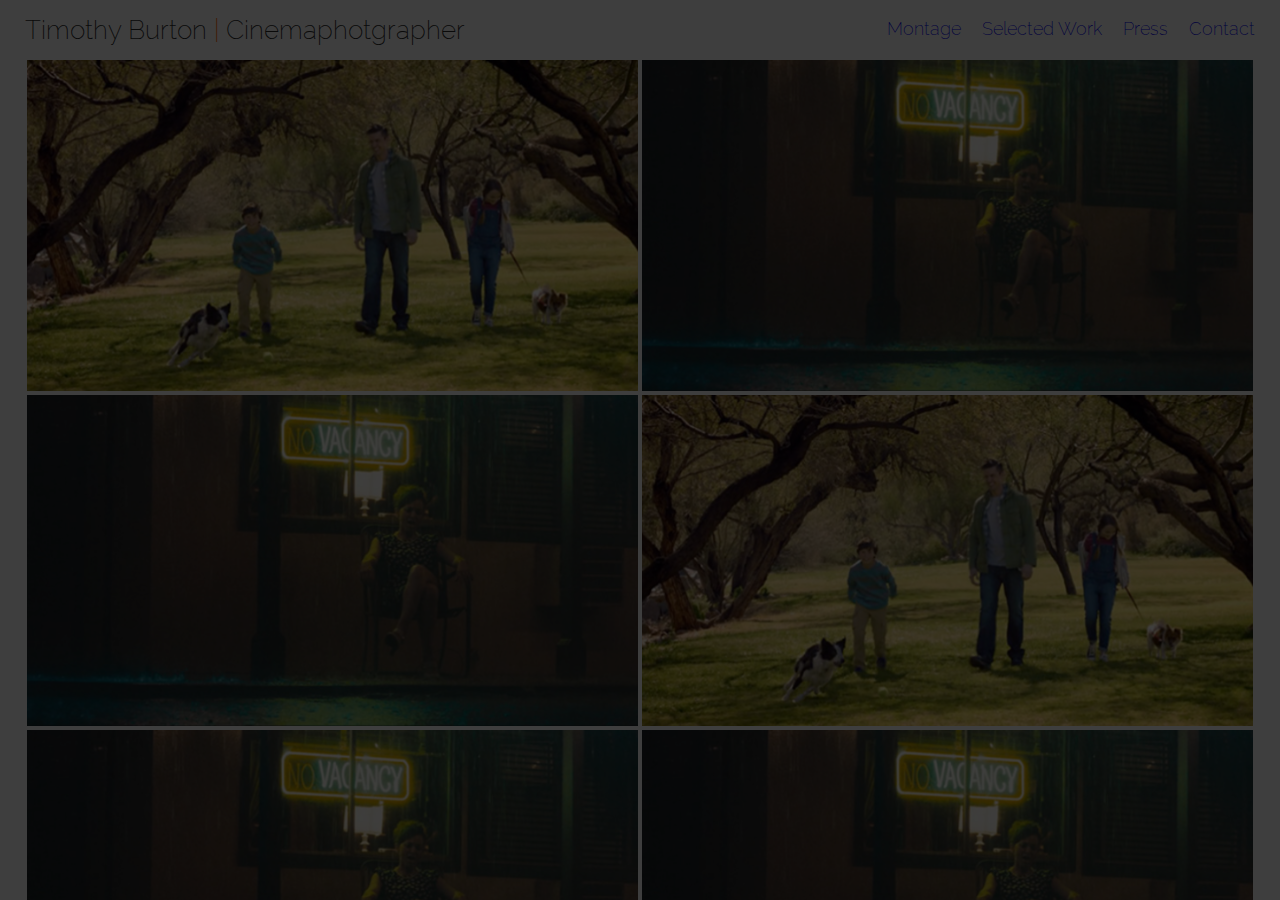
==== index.html @ 43c33310 "working on video playback. gotta make it responsive still" ====
<!doctype html>
<html class="no-js" lang="">
    <head>
        <meta charset="utf-8">
        <meta http-equiv="x-ua-compatible" content="ie=edge">
        <title></title>
        <meta name="description" content="">
        <meta name="viewport" content="width=device-width, initial-scale=1">

        <link rel="apple-touch-icon" href="apple-touch-icon.png">
        <!-- Place favicon.ico in the root directory -->

        <link rel="stylesheet" href="css/normalize.css">
        <link rel="stylesheet" href="css/main.css">
        <link rel="stylesheet" href="css/home.css">
        <script src="js/vendor/modernizr-2.8.3.min.js"></script>
    </head>
    <body class="">
        <!--[if lt IE 8]>
            <p class="browserupgrade">You are using an <strong>outdated</strong> browser. Please <a href="http://browsehappy.com/">upgrade your browser</a> to improve your experience.</p>
        <![endif]-->

        <!-- Add your site or application content here -->
        <div class="site-container">
            <div class="playback-view">
                <div class="playback-video">
                    <iframe src="https://player.vimeo.com/video/101964162?portrait=0&title=0&badge=0&byline=0&color=ff6200" width="1000px" height="600px" frameborder="0" webkitallowfullscreen mozallowfullscreen allowfullscreen>
                    </iframe>
                </div>
            </div>
            <div class="top-bar">
                <div class="title-container">
                    <h1 class="site-title">Timothy Burton <span class="orange">|</span> Cinemaphotgrapher</h1>
                </div>
                <div class="menu-container">
                    <!-- <div class="inner-menu-container"> -->
                        <!-- Add "homepage" class to this menu container and the CSS will change to display the menu as it should be on the homepage. Remove the "homepage" class and the menu will move to the top-right where it should be -->
                        <ul class="menu">
                            <li><a href="#">Montage</a></li>
                            <li><a href="#">Selected Work</a></li>
                            <li><a href="#">Press</a></li>
                            <li><a href="#">Contact</a></li>
                        </ul>
                    <!-- </div> -->
                </div>
            </div>
            <div class="content-container">

                <div class="selected-work">
                    <a href="#" target="_blank">
                      <img class="video-thumb" src="./img/mock/v1.jpg" />
                        <div class="video-overlay">
                        <div class="overlay-text-container">
                          <p class="title-text">PetSmart</p>
                          <p class="details-text">Director: Fred Wolf / Producer: Amy Kim / Commercial</p>
                        </div>
                      </div>
                    </a>
                    <a href="#" target="_blank">
                      <img class="video-thumb" src="./img/mock/v2.jpg" />
                        <div class="video-overlay">
                        <div class="overlay-text-container">
                          <p class="title-text">PetSmart</p>
                          <p class="details-text">Director: Fred Wolf / Producer: Amy Kim / Commercial</p>
                        </div>
                      </div>
                    </a>
                    <a href="#" target="_blank">
                      <img class="video-thumb" src="./img/mock/v2.jpg" />
                        <div class="video-overlay">
                        <div class="overlay-text-container">
                          <p class="title-text">Pooop</p>
                          <p class="details-text">Director: Fred Wolf / Producer: Amy Kim / Commercial</p>
                        </div>
                      </div>
                    </a>
                    <a href="#" target="_blank">
                      <img class="video-thumb" src="./img/mock/v1.jpg" />
                        <div class="video-overlay">
                        <div class="overlay-text-container">
                          <p class="title-text">PetSmart</p>
                          <p class="details-text">Director: Fred Wolf / Producer: Amy Kim / Commercial</p>
                        </div>
                      </div>
                    </a>
                    <a href="#" target="_blank">
                      <img class="video-thumb" src="./img/mock/v2.jpg" />
                        <div class="video-overlay">
                        <div class="overlay-text-container">
                          <p class="title-text">PetSmart</p>
                          <p class="details-text">Director: Fred Wolf / Producer: Amy Kim / Commercial</p>
                        </div>
                      </div>
                    </a>
                    <a href="#" target="_blank">
                      <img class="video-thumb" src="./img/mock/v2.jpg" />
                        <div class="video-overlay">
                        <div class="overlay-text-container">
                          <p class="title-text">PetSmart</p>
                          <p class="details-text">Director: Fred Wolf / Producer: Amy Kim / Commercial</p>
                        </div>
                      </div>
                    </a>
                    <a href="#" target="_blank">
                      <img class="video-thumb" src="./img/mock/v2.jpg" />
                        <div class="video-overlay">
                        <div class="overlay-text-container">
                          <p class="title-text">PetSmart</p>
                          <p class="details-text">Director: Fred Wolf / Producer: Amy Kim / Commercial</p>
                        </div>
                      </div>
                    </a>

                </div>
                <div class="press-content hidden">
                    <p class="bio">Short bio about dolor sit amet, consectetur adipisicing elit, sed do eiusmod tempor incididunt ut labore et dolore magna aliqua. Ut enim ad minim veniam, quis nostrud exercitation ullamco laboris nisi ut aliquip ex ea commodo consequat. Duis aute irure dolor in reprehenderit in voluptate velit esse cillum dolore eu fugiat nulla pariatur. Excepteur sint occaecat cupidatat non proident, sunt in culpa qui officia deserunt mollit anim id est laborum. Sed ut perspiciatis unde omnis iste natus error sit voluptatem accusantium doloremque laudantium, totam rem aperiam, eaque ipsa quae ab illo inventore veritatis et quasi architecto beatae vitae dicta sunt explicabo. Nemo enim ipsam voluptatem quia voluptas sit aspernatur aut odit aut fugit, sed quia consequuntur magni dolores eos qui ratione voluptatem sequi nesciunt. Neque porro quisquam est, qui dolorem ipsum quia dolor sit amet, consectetur, adipisci velit, sed quia non numquam eius modi tempora incidunt ut labore et dolore magnam aliquam quaerat voluptatem.</p>
                </div>
            </div>
        </div>

        <script src="https://code.jquery.com/jquery-1.12.0.min.js"></script>
        <script>window.jQuery || document.write('<script src="js/vendor/jquery-1.12.0.min.js"><\/script>')</script>
        <script src="js/plugins.js"></script>
        <script src="js/main.js"></script>

    </body>
</html>
---- css/main.css ----
/*! HTML5 Boilerplate v5.3.0 | MIT License | https://html5boilerplate.com/ */

/*
 * What follows is the result of much research on cross-browser styling.
 * Credit left inline and big thanks to Nicolas Gallagher, Jonathan Neal,
 * Kroc Camen, and the H5BP dev community and team.
 */

/* ==========================================================================
   Base styles: opinionated defaults
   ========================================================================== */

html {
    color: #222;
    font-size: 1em;
    line-height: 1.4;
}

/*
 * Remove text-shadow in selection highlight:
 * https://twitter.com/miketaylr/status/12228805301
 *
 * These selection rule sets have to be separate.
 * Customize the background color to match your design.
 */

::-moz-selection {
    background: #b3d4fc;
    text-shadow: none;
}

::selection {
    background: #b3d4fc;
    text-shadow: none;
}

/*
 * A better looking default horizontal rule
 */

hr {
    display: block;
    height: 1px;
    border: 0;
    border-top: 1px solid #ccc;
    margin: 1em 0;
    padding: 0;
}

/*
 * Remove the gap between audio, canvas, iframes,
 * images, videos and the bottom of their containers:
 * https://github.com/h5bp/html5-boilerplate/issues/440
 */

audio,
canvas,
iframe,
img,
svg,
video {
    vertical-align: middle;
}

/*
 * Remove default fieldset styles.
 */

fieldset {
    border: 0;
    margin: 0;
    padding: 0;
}

/*
 * Allow only vertical resizing of textareas.
 */

textarea {
    resize: vertical;
}

/* ==========================================================================
   Browser Upgrade Prompt
   ========================================================================== */

.browserupgrade {
    margin: 0.2em 0;
    background: #ccc;
    color: #000;
    padding: 0.2em 0;
}

/* ==========================================================================
   Author's custom styles
   ========================================================================== */

















/* ==========================================================================
   Helper classes
   ========================================================================== */

/*
 * Hide visually and from screen readers
 */

.hidden {
    display: none !important;
}

/*
 * Hide only visually, but have it available for screen readers:
 * http://snook.ca/archives/html_and_css/hiding-content-for-accessibility
 */

.visuallyhidden {
    border: 0;
    clip: rect(0 0 0 0);
    height: 1px;
    margin: -1px;
    overflow: hidden;
    padding: 0;
    position: absolute;
    width: 1px;
}

/*
 * Extends the .visuallyhidden class to allow the element
 * to be focusable when navigated to via the keyboard:
 * https://www.drupal.org/node/897638
 */

.visuallyhidden.focusable:active,
.visuallyhidden.focusable:focus {
    clip: auto;
    height: auto;
    margin: 0;
    overflow: visible;
    position: static;
    width: auto;
}

/*
 * Hide visually and from screen readers, but maintain layout
 */

.invisible {
    visibility: hidden;
}

/*
 * Clearfix: contain floats
 *
 * For modern browsers
 * 1. The space content is one way to avoid an Opera bug when the
 *    `contenteditable` attribute is included anywhere else in the document.
 *    Otherwise it causes space to appear at the top and bottom of elements
 *    that receive the `clearfix` class.
 * 2. The use of `table` rather than `block` is only necessary if using
 *    `:before` to contain the top-margins of child elements.
 */

.clearfix:before,
.clearfix:after {
    content: " "; /* 1 */
    display: table; /* 2 */
}

.clearfix:after {
    clear: both;
}

/* ==========================================================================
   EXAMPLE Media Queries for Responsive Design.
   These examples override the primary ('mobile first') styles.
   Modify as content requires.
   ========================================================================== */

@media only screen and (min-width: 35em) {
    /* Style adjustments for viewports that meet the condition */
}

@media print,
       (-webkit-min-device-pixel-ratio: 1.25),
       (min-resolution: 1.25dppx),
       (min-resolution: 120dpi) {
    /* Style adjustments for high resolution devices */
}

/* ==========================================================================
   Print styles.
   Inlined to avoid the additional HTTP request:
   http://www.phpied.com/delay-loading-your-print-css/
   ========================================================================== */

@media print {
    *,
    *:before,
    *:after,
    *:first-letter,
    *:first-line {
        background: transparent !important;
        color: #000 !important; /* Black prints faster:
                                   http://www.sanbeiji.com/archives/953 */
        box-shadow: none !important;
        text-shadow: none !important;
    }

    a,
    a:visited {
        text-decoration: underline;
    }

    a[href]:after {
        content: " (" attr(href) ")";
    }

    abbr[title]:after {
        content: " (" attr(title) ")";
    }

    /*
     * Don't show links that are fragment identifiers,
     * or use the `javascript:` pseudo protocol
     */

    a[href^="#"]:after,
    a[href^="javascript:"]:after {
        content: "";
    }

    pre,
    blockquote {
        border: 1px solid #999;
        page-break-inside: avoid;
    }

    /*
     * Printing Tables:
     * http://css-discuss.incutio.com/wiki/Printing_Tables
     */

    thead {
        display: table-header-group;
    }

    tr,
    img {
        page-break-inside: avoid;
    }

    img {
        max-width: 100% !important;
    }

    p,
    h2,
    h3 {
        orphans: 3;
        widows: 3;
    }

    h2,
    h3 {
        page-break-after: avoid;
    }
}
---- css/home.css ----
@font-face {
  font-family: RW-EL;
  src: url('./Raleway-ExtraLight.ttf');
}

@font-face {
  font-family: RW-L;
  src: url('./Raleway-Light.ttf');
}

@font-face {
  font-family: RW-R;
  src: url('./Raleway-Regular.ttf');
}

@font-face {
  font-family: RW-SB;
  src: url('./Raleway-SemiBold.ttf');
}

html, body {
  height: 100%;
  background-color: #f8f8f8;
  color: #2a2a2a;
}

.playback-view {
  background: rgba(0, 0, 0, 0.75);
  position: absolute;
  z-index: 34;
  height: 100vh;
  width: 100vw;
  top:0;
  left:0;
}

.playback-video {
  display: -webkit-inline-box;
  position: absolute;
  top: 50%;
  left: 50%;
  transform: translate(-50%, -50%);
}

iframe .title {
  display: none;
}

a:visited {
  color: #2a2a2a;
}

h1 {
  font-family: RW-EL;
  font-size: 26px;
  margin: 0;
  font-weight: 100;
}

.orange {
  color: #ff6200;
}

.blue {
  color: #00afe1;
}

.menu.current-page {
  color: grey;
}

.site-container {
  font-family: RW-R;
  padding-left: 25px;
  padding-right: 25px;
  height: 100%;
  overflow: scroll;
}

.top-bar {
  height: 60px;
  width: 100%;
  display: table;
}

.title-container {
  display: table-cell;
  vertical-align: middle;

}

.menu-container {
  font-family: RW-EL;
  float: right;
}

.homepage .menu-container {
  position: absolute;
  top: 170px;
  right: 50%;
  transform: translateX(50%);
  text-align: center;
}

/* Below is the fancy stuff to make the gradient work on everything but iOS Safari and IE8.
Must Depreciate gracefully with solid border.
!!!!! */

.homepage .menu-container:before, .homepage .menu-container:after {
  content: "";
  position: absolute;
}
.homepage .menu-container:before {
  top: -3px;
  left: -3px;
  right: -3px;
  bottom: -3px;
  background-image: -webkit-gradient(left,  #ff6200 0%, #00afe1 100%);
  background-image: -webkit-linear-gradient(left,  #ff6200 0%, #00afe1 100%);
  background-image: -moz-linear-gradient(left,  #ff6200 0%, #00afe1 100%);
  z-index: -2;
}
.homepage .menu-container:after {
  top: 0;
  left: 0;
  bottom: 0;
  right: 0;
  background: #f8f8f8;
  z-index: -1;
}

/*.homepage .inner-menu-container {
  background-color: white;
  position: absolute;
  top: 170px;
  right: 50%;
  transform: translateX(50%);
}*/


/*  border-color: -moz-linear-gradient(left,  #ff6200 0%, #00afe1 100%) #00afe1 -moz-linear-gradient(left,  #ff6200 0%, #00afe1 100%) #ff6200;

  border-color: -webkit-linear-gradient(left,  #ff6200 0%, #00afe1 100%) #00afe1 -webkit-linear-gradient(left,  #ff6200 0%, #00afe1 100%) #ff6200;

  border-color: linear-gradient(left,  #ff6200 0%, #00afe1 100%) #00afe1 linear-gradient(left,  #ff6200 0%, #00afe1 100%) #ff6200;*/

.homepage .menu {
  padding: 0;
  margin: 40px;
  line-height: 1.6;
}

.homepage .menu li {
  margin: 0;
  display: inherit;
  font-size: 2.5em;
}

.menu {
/*  color: red;*/
}

.menu li {
  font-size: 18px;
  margin-left: 17px;
  display: inline;
}

.menu li:hover {
  border-bottom: thin solid #00afe1;
}

.homepage  .menu-container li:hover {
  border-bottom: none;
}

.menu li a {
  text-decoration: none;
}

.content-container {
/*  height: 100%;*/
}

.selected-work {
  display: flex;
  flex-direction: row;
  flex-wrap: wrap;
  justify-content: space-between;
  align-content: center;
  height: 100%;
  max-width: 100%;
}

.selected-work a {
  max-width: 50%;
  width: calc(50% - 4px);
  position: relative;
  transition: all 0.5s;
  box-sizing: border-box;
  margin: 0 2px 4px 2px;
}

.video-thumb {
  transition: all 0.5s;
  background-position: center top;
  position: relative;
  display: flex;
  flex-direction: column;
  justify-content: flex-end;
  left: 0;
  width: 100%;
}

.video-overlay {
  position: absolute;
  height: 100%;
  width: 100%;
  background: rgba(0, 0, 0, 0.75);
  opacity: 0;
  transition: all 0.5s;
  z-index: 33;
  top: 0;
}

.overlay-text-container {
  font-family: RW-R;
  position: absolute;
  color: white;
  width: 100%;
  top: 50%;
  transform: translateY(-50%);
  text-align: center;
}

.video-overlay:hover {
  opacity: 1;
}

.title-text {
  font-size: 30px;
}

.press-content {
  padding-top: 48px;
  text-align: -webkit-center;
  width: 70%;
  margin: auto;
}

.bio {
  margin: 0;
}
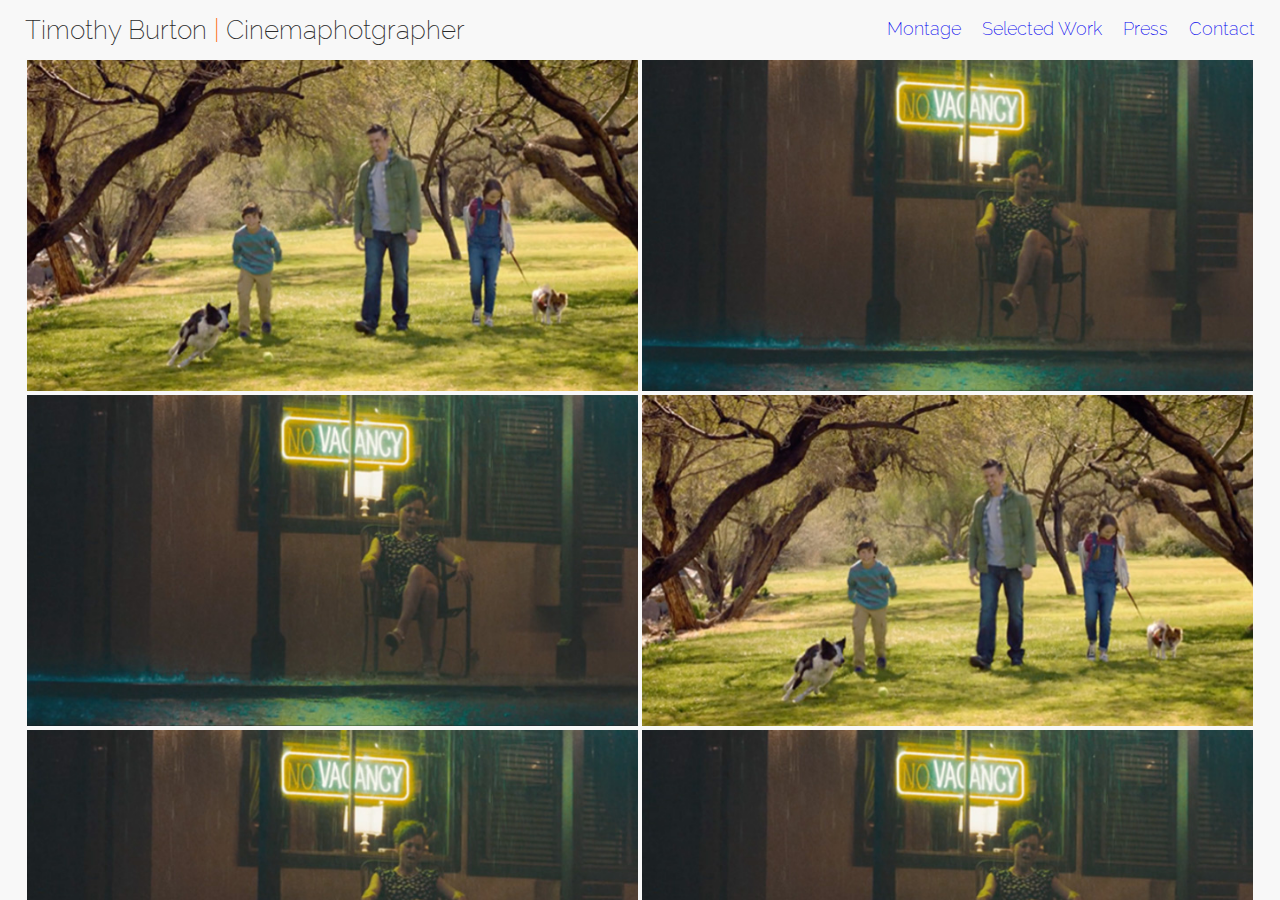
==== commit ec9429dc: "playback view working as intended" ====
--- a/index.html
+++ b/index.html
@@ -22,10 +22,15 @@
 
         <!-- Add your site or application content here -->
         <div class="site-container">
-            <div class="playback-view">
+            <div class="playback-view hidden">
                 <div class="playback-video">
+                  <div class="playback-details-ref">
+                    <div class="video-title">Joe Dirt 34</div>
+                    <p class="close-button">X</p>
                     <iframe src="https://player.vimeo.com/video/101964162?portrait=0&title=0&badge=0&byline=0&color=ff6200" width="1000px" height="600px" frameborder="0" webkitallowfullscreen mozallowfullscreen allowfullscreen>
                     </iframe>
+                    <p class="video-details">Director: Fred Wolf / Producer: Amy Kim / Commercial</p>
+                  </div>
                 </div>
             </div>
             <div class="top-bar">
--- a/css/home.css
+++ b/css/home.css
@@ -25,25 +25,66 @@
 }
 
 .playback-view {
-  background: rgba(0, 0, 0, 0.75);
+  background: rgba(0, 0, 0, 0.90);
   position: absolute;
   z-index: 34;
   height: 100vh;
   width: 100vw;
   top:0;
   left:0;
+  overflow: hidden;
 }
 
 .playback-video {
-  display: -webkit-inline-box;
+  position: relative;
+  padding-bottom: 56.25%;
+  height: 0;
+}
+
+.close-button {
+  cursor: pointer;
+  position: absolute;
+  top: -65px;
+  right: 0;
+  color: white;
+  margin: 0;
+  font-size: xx-large;
+}
+
+.playback-details-ref {
+  font-family: RW-EL;
   position: absolute;
   top: 50%;
   left: 50%;
+  width: 60%;
+  height: 60%;
   transform: translate(-50%, -50%);
 }
 
-iframe .title {
-  display: none;
+.video-title {
+  color: white;
+  position: absolute;
+  width: 100%;
+  top: -65px;
+  text-align: -webkit-center;
+  font-size: xx-large;
+}
+
+.video-details {
+  color: white;
+  position: absolute;
+  bottom: -55px;
+  text-align: -webkit-center;
+  width: 100%;
+}
+
+.playback-video iframe {
+  position: absolute;
+  top: 50%;
+  left: 50%;
+  width: 100%;
+  height: 100%;
+  transform: translate(-50%, -50%);
 }
 
 a:visited {
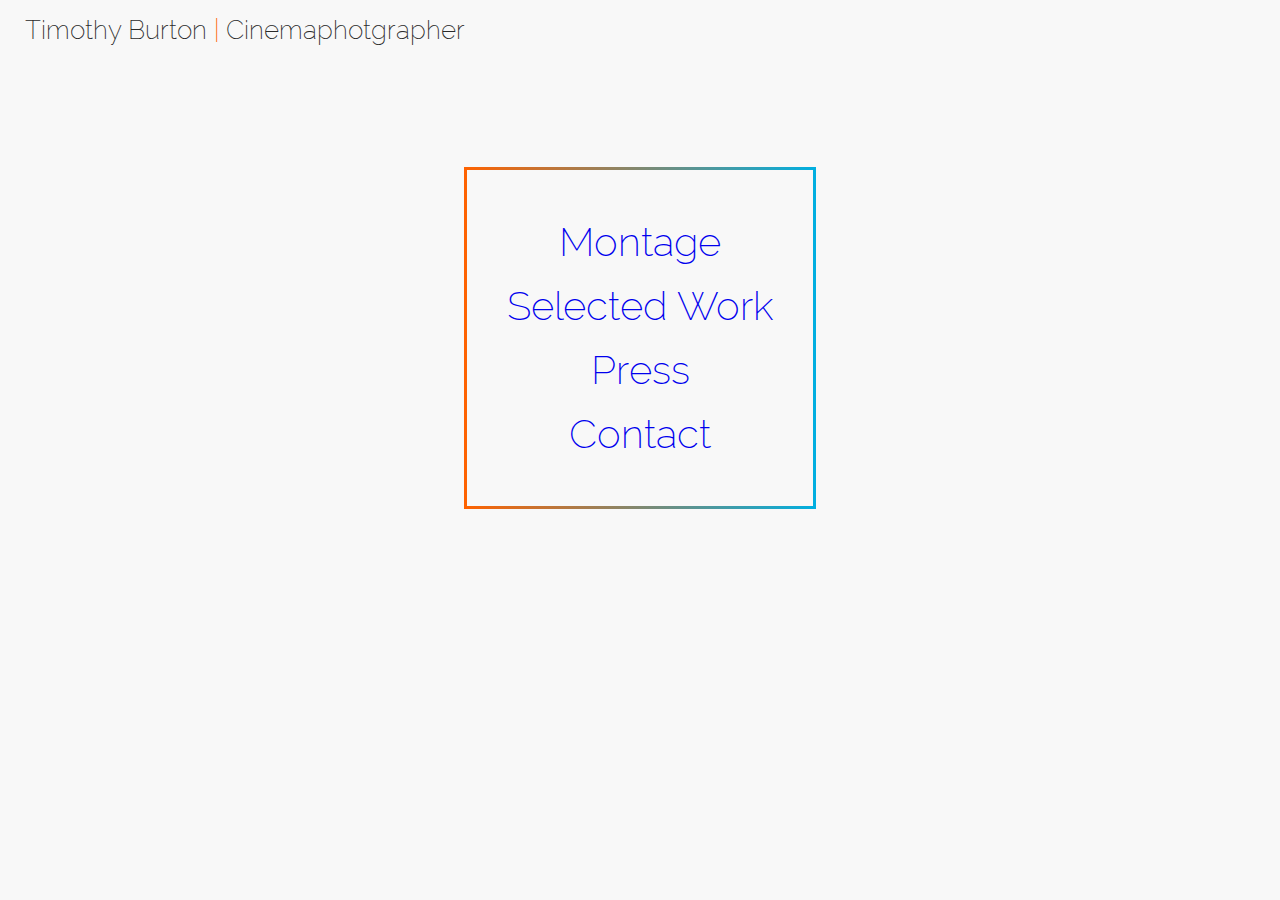
==== commit 88432f63: "homepage for mobile phone view working" ====
--- a/index.html
+++ b/index.html
@@ -15,24 +15,40 @@
         <link rel="stylesheet" href="css/home.css">
         <script src="js/vendor/modernizr-2.8.3.min.js"></script>
     </head>
-    <body class="">
+    <body class="homepage">
         <!--[if lt IE 8]>
             <p class="browserupgrade">You are using an <strong>outdated</strong> browser. Please <a href="http://browsehappy.com/">upgrade your browser</a> to improve your experience.</p>
         <![endif]-->
 
         <!-- Add your site or application content here -->
         <div class="site-container">
-            <div class="playback-view hidden">
-                <div class="playback-video">
-                  <div class="playback-details-ref">
-                    <div class="video-title">Joe Dirt 34</div>
-                    <p class="close-button">X</p>
-                    <iframe src="https://player.vimeo.com/video/101964162?portrait=0&title=0&badge=0&byline=0&color=ff6200" width="1000px" height="600px" frameborder="0" webkitallowfullscreen mozallowfullscreen allowfullscreen>
-                    </iframe>
-                    <p class="video-details">Director: Fred Wolf / Producer: Amy Kim / Commercial</p>
-                  </div>
+<!--           <div class="mobile-style-inside"></div>
+          <div class="mobile-style-outside"></div> -->
+          <div class="playback-view hidden">
+              <div class="playback-video">
+                <div class="playback-details-ref">
+                  <div class="video-title">Joe Dirt 34</div>
+                  <p class="video-close-button">X</p>
+                  <iframe src="https://player.vimeo.com/video/101964162?portrait=0&title=0&badge=0&byline=0&color=ff6200" width="1000px" height="600px" frameborder="0" webkitallowfullscreen mozallowfullscreen allowfullscreen>
+                  </iframe>
+                  <p class="video-details">Director: Fred Wolf / Producer: Amy Kim / Commercial</p>
                 </div>
-            </div>
+              </div>
+          </div>
+            <div class="contact-view hidden">
+                <div class="contact-container">
+                  <div class="contact-header">Contact</div>
+                  <h4 class="representation">Representation</h4>
+                  <p class="details">Innovative Artists</p>
+                  <p class="details">1505 10th St, Santa Monica, CA 90401</p>
+                  <p class="details" id="phone-number">310-656-5153</p>
+                  <p class="details">Jason Garber - Film & Television</p>
+                  <p class="details">Jason.garber@iala.com</p>
+                  <h4 class="personal">Personal</h4>
+                  <p class="personal details">tim@t-burton.com</p>
+                  <p class="contact-close-button">X</p>
+                </div>
+              </div>
             <div class="top-bar">
                 <div class="title-container">
                     <h1 class="site-title">Timothy Burton <span class="orange">|</span> Cinemaphotgrapher</h1>
@@ -51,7 +67,7 @@
             </div>
             <div class="content-container">
 
-                <div class="selected-work">
+                <div class="selected-work hidden">
                     <a href="#" target="_blank">
                       <img class="video-thumb" src="./img/mock/v1.jpg" />
                         <div class="video-overlay">
--- a/css/home.css
+++ b/css/home.css
@@ -41,7 +41,7 @@
   height: 0;
 }
 
-.close-button {
+.video-close-button {
   cursor: pointer;
   position: absolute;
   top: -65px;
@@ -49,6 +49,11 @@
   color: white;
   margin: 0;
   font-size: xx-large;
+  transition: all 0.5s;
+}
+
+.video-close-button:hover {
+  color: #00afe1;
 }
 
 .playback-details-ref {
@@ -87,6 +92,69 @@
   transform: translate(-50%, -50%);
 }
 
+.contact-view {
+  background: rgba(0, 0, 0, 0.90);
+  position: absolute;
+  z-index: 34;
+  height: 100vh;
+  width: 100vw;
+  top:0;
+  left:0;
+  overflow: hidden;
+}
+
+.contact-container {
+  background-color: white;
+  width: 44%;
+  top: 120px;
+  left: 50%;
+  position: absolute;
+  transform: translateX(-50%);
+}
+
+.contact-header {
+  margin-top: -10px;
+  padding-top: 20px;
+  text-align: center;
+  font-size: x-large;
+}
+
+.contact-container .details {
+  padding-left: 22px;
+  margin: 0;
+}
+
+.personal.details {
+  padding-bottom: 20px;
+}
+
+#phone-number {
+  padding-top: 15px;
+}
+
+.contact-container h4 {
+  padding-left: 22px;
+  margin-bottom: 10px;
+  font-family: RW-SB;
+}
+
+.contact-close-button {
+  cursor: pointer;
+  position: absolute;
+  padding: 0;
+  margin: 0;
+  top: 7px;
+  right: 10px;
+  font-size: x-large;
+  transition: all 0.5s;
+}
+
+.contact-close-button:hover {
+  color: #00afe1;
+}
+
+
+
 a:visited {
   color: #2a2a2a;
 }
@@ -112,8 +180,7 @@
 
 .site-container {
   font-family: RW-R;
-  padding-left: 25px;
-  padding-right: 25px;
+  padding: 0 25px;
   height: 100%;
   overflow: scroll;
 }
@@ -291,4 +358,64 @@
 
 .bio {
   margin: 0;
+}
+
+@media (max-width: 600px) {
+
+  .site-container {
+    padding: 0 10px;
+  }
+
+  .homepage .site-container:before, .homepage .site-container:after {
+    content: "";
+    position: absolute;
+  }
+  .homepage .site-container:before {
+    top: 0;
+    left: 0;
+    right: 0;
+    bottom: 0;
+    background-image: -webkit-gradient(left, #ff6200 0%, #00afe1 100%);
+    background-image: -webkit-linear-gradient(left, #ff6200 0%, #00afe1 100%);
+    background-image: -moz-linear-gradient(left, #ff6200 0%, #00afe1 100%);
+    z-index: 0;
+    height: 100%;
+    width: 100%;
+  }
+  .homepage .site-container:after {
+    top: 3px;
+    left: 3px;
+    bottom: 0;
+    right: 0;
+    background: #f8f8f8;
+    z-index: 1;
+    height: calc(100% - 6px);
+    width: calc(100% - 6px);
+}
+
+
+
+  .homepage .top-bar {
+    position: absolute;
+    left: 0;
+    z-index: 3;
+  }
+
+  .site-title {
+    text-align: center;
+    font-size: 16px;
+  }
+
+  .homepage .menu-container {
+    width: 100vw;
+    position: absolute;
+    top: 50%;
+    right: 50%;
+    transform: translate(50%, 10%);
+  }
+
+  .homepage .menu-container:before, .homepage .menu-container:after {
+    display: none;
+  }
+
 }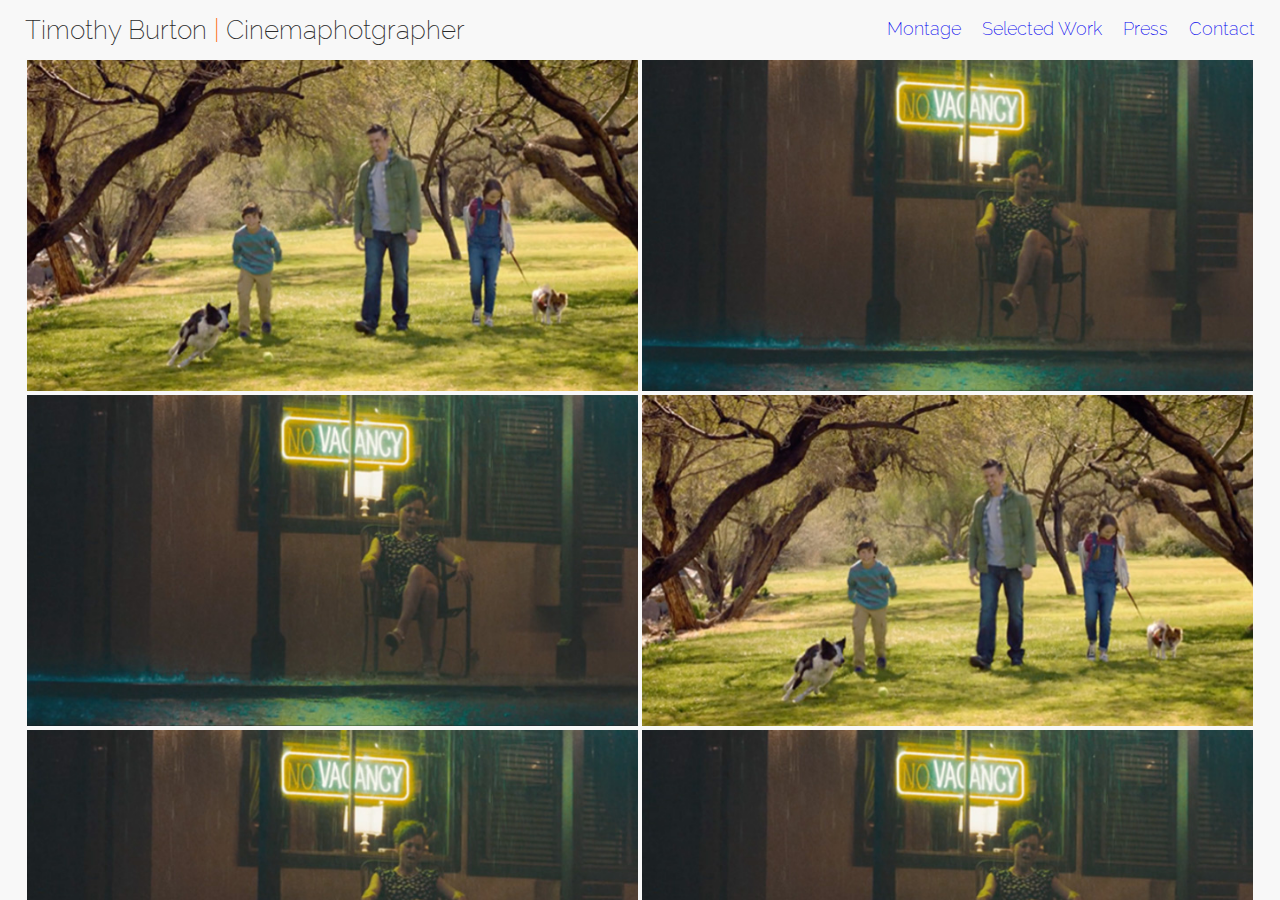
==== commit e59ee556: "all first pass mobile views working. must refactor at least once" ====
--- a/index.html
+++ b/index.html
@@ -15,7 +15,7 @@
         <link rel="stylesheet" href="css/home.css">
         <script src="js/vendor/modernizr-2.8.3.min.js"></script>
     </head>
-    <body class="homepage">
+    <body class="">
         <!--[if lt IE 8]>
             <p class="browserupgrade">You are using an <strong>outdated</strong> browser. Please <a href="http://browsehappy.com/">upgrade your browser</a> to improve your experience.</p>
         <![endif]-->
@@ -66,8 +66,7 @@
                 </div>
             </div>
             <div class="content-container">
-
-                <div class="selected-work hidden">
+                <div class="selected-work">
                     <a href="#" target="_blank">
                       <img class="video-thumb" src="./img/mock/v1.jpg" />
                         <div class="video-overlay">
--- a/css/home.css
+++ b/css/home.css
@@ -363,7 +363,9 @@
 @media (max-width: 600px) {
 
   .site-container {
-    padding: 0 10px;
+    padding: 0 9px;
+    position: relative;
+    background-color: green;
   }
 
   .homepage .site-container:before, .homepage .site-container:after {
@@ -391,9 +393,7 @@
     z-index: 1;
     height: calc(100% - 6px);
     width: calc(100% - 6px);
-}
-
-
+  }
 
   .homepage .top-bar {
     position: absolute;
@@ -418,4 +418,90 @@
     display: none;
   }
 
-}+  .menu-container {
+    position: absolute;
+    top: 50px;
+    left: 0;
+  }
+
+  .selected-work a {
+    max-width: 100%;
+    width: 100%;
+    margin: 0px 2px 5px 2px;
+  }
+
+  .menu {
+    margin: 0;
+    padding: 0;
+    width: 100vw;
+    text-align: center;
+  }
+
+  .menu li {
+    font-size: 13px;
+    margin-left: 10px;
+  }
+
+  .menu li:first-child {
+    margin-left: 0;
+  }
+
+  .content-container {
+    padding-top: 25px;
+  }
+
+  .video-overlay {
+    display: none;
+  }
+
+  .press-content {
+    padding-top: 0;
+    width: 95%;
+    font-size: 16px;
+  }
+
+  .playback-video {
+    top: 45%;
+    transform: translateY(-50%);
+  }
+
+  .playback-details-ref {
+    width: 95%;
+    height: 95%;
+  }
+
+  .video-details {
+    font-size: 10px;
+    bottom: -40px;
+  }
+
+  .video-title {
+    font-size: x-large;
+    top: -50px;
+  }
+
+  .video-close-button {
+    font-size: x-large;
+    top: -50px;
+  }
+
+  .contact-container {
+    width: 95%;
+  }
+
+  .contact-header, .contact-close-button {
+    font-size: larger;
+  }
+
+  .contact-container h4, .contact-container .details {
+    font-size: small;
+  }
+
+}
+
+@media (min-width: 601px) and (max-width: 800px) {
+  .site-container {
+    padding: 0 9px;
+    position: relative;
+    background-color: blue;
+}
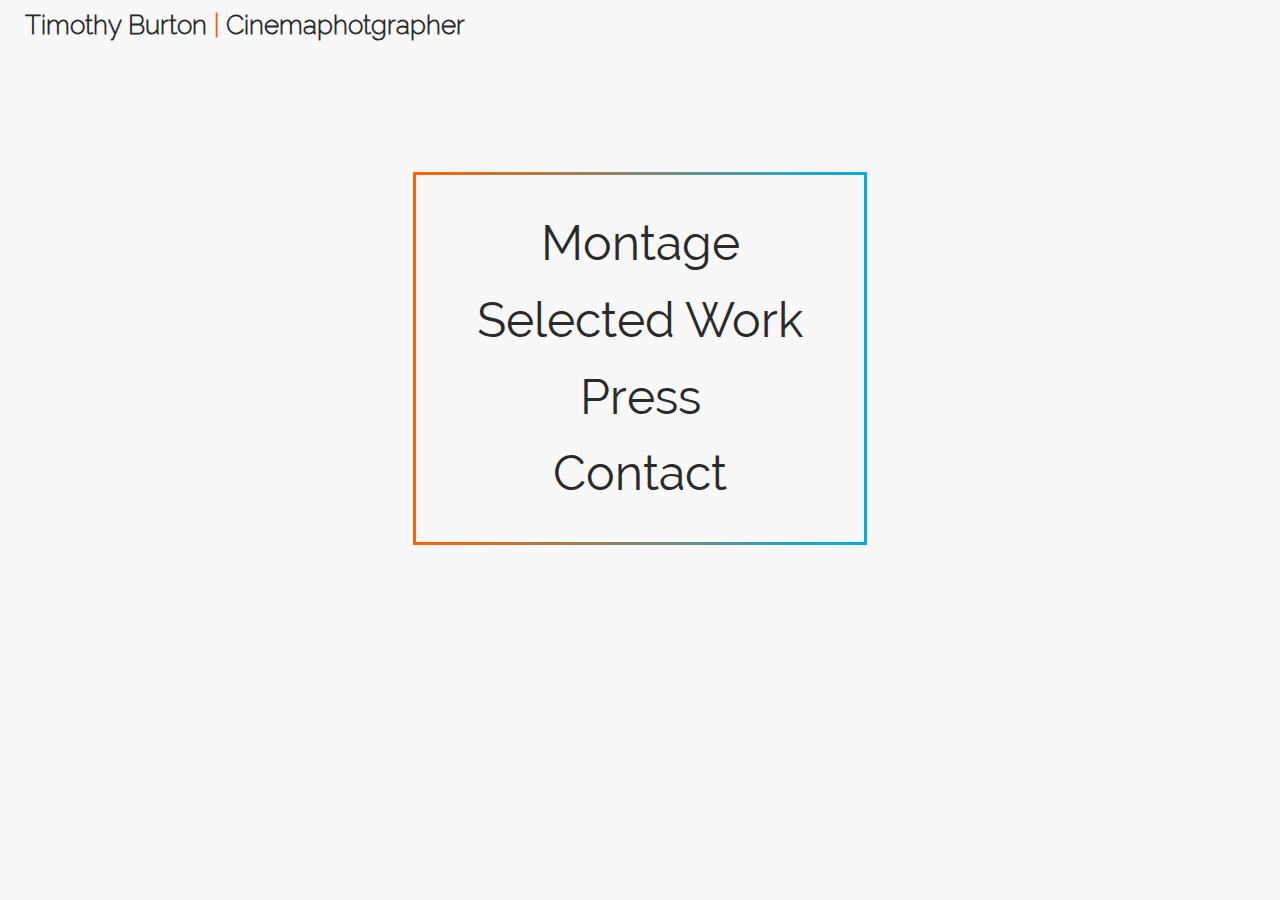
==== commit 6cd10074: "first pass at JS up and finished press page" ====
--- a/index.html
+++ b/index.html
@@ -15,7 +15,7 @@
         <link rel="stylesheet" href="css/home.css">
         <script src="js/vendor/modernizr-2.8.3.min.js"></script>
     </head>
-    <body class="">
+    <body class="homepage">
         <!--[if lt IE 8]>
             <p class="browserupgrade">You are using an <strong>outdated</strong> browser. Please <a href="http://browsehappy.com/">upgrade your browser</a> to improve your experience.</p>
         <![endif]-->
@@ -57,17 +57,17 @@
                     <!-- <div class="inner-menu-container"> -->
                         <!-- Add "homepage" class to this menu container and the CSS will change to display the menu as it should be on the homepage. Remove the "homepage" class and the menu will move to the top-right where it should be -->
                         <ul class="menu">
-                            <li><a href="#">Montage</a></li>
-                            <li><a href="#">Selected Work</a></li>
-                            <li><a href="#">Press</a></li>
-                            <li><a href="#">Contact</a></li>
+                            <li><a id="montage" href="#">Montage</a></li>
+                            <li><a id="selected-work" href="#">Selected Work</a></li>
+                            <li><a id="press" href="#">Press</a></li>
+                            <li><a id="contact" href="#">Contact</a></li>
                         </ul>
                     <!-- </div> -->
                 </div>
             </div>
             <div class="content-container">
-                <div class="selected-work">
-                    <a href="#" target="_blank">
+                <div class="selected-work hidden">
+                    <a href="#">
                       <img class="video-thumb" src="./img/mock/v1.jpg" />
                         <div class="video-overlay">
                         <div class="overlay-text-container">
@@ -76,7 +76,7 @@
                         </div>
                       </div>
                     </a>
-                    <a href="#" target="_blank">
+                    <a href="#">
                       <img class="video-thumb" src="./img/mock/v2.jpg" />
                         <div class="video-overlay">
                         <div class="overlay-text-container">
@@ -85,7 +85,7 @@
                         </div>
                       </div>
                     </a>
-                    <a href="#" target="_blank">
+                    <a href="#">
                       <img class="video-thumb" src="./img/mock/v2.jpg" />
                         <div class="video-overlay">
                         <div class="overlay-text-container">
@@ -94,7 +94,7 @@
                         </div>
                       </div>
                     </a>
-                    <a href="#" target="_blank">
+                    <a href="#">
                       <img class="video-thumb" src="./img/mock/v1.jpg" />
                         <div class="video-overlay">
                         <div class="overlay-text-container">
@@ -103,7 +103,7 @@
                         </div>
                       </div>
                     </a>
-                    <a href="#" target="_blank">
+                    <a href="#">
                       <img class="video-thumb" src="./img/mock/v2.jpg" />
                         <div class="video-overlay">
                         <div class="overlay-text-container">
@@ -112,7 +112,7 @@
                         </div>
                       </div>
                     </a>
-                    <a href="#" target="_blank">
+                    <a href="#">
                       <img class="video-thumb" src="./img/mock/v2.jpg" />
                         <div class="video-overlay">
                         <div class="overlay-text-container">
@@ -121,19 +121,39 @@
                         </div>
                       </div>
                     </a>
-                    <a href="#" target="_blank">
-                      <img class="video-thumb" src="./img/mock/v2.jpg" />
-                        <div class="video-overlay">
-                        <div class="overlay-text-container">
-                          <p class="title-text">PetSmart</p>
-                          <p class="details-text">Director: Fred Wolf / Producer: Amy Kim / Commercial</p>
-                        </div>
-                      </div>
-                    </a>
-
                 </div>
                 <div class="press-content hidden">
                     <p class="bio">Short bio about dolor sit amet, consectetur adipisicing elit, sed do eiusmod tempor incididunt ut labore et dolore magna aliqua. Ut enim ad minim veniam, quis nostrud exercitation ullamco laboris nisi ut aliquip ex ea commodo consequat. Duis aute irure dolor in reprehenderit in voluptate velit esse cillum dolore eu fugiat nulla pariatur. Excepteur sint occaecat cupidatat non proident, sunt in culpa qui officia deserunt mollit anim id est laborum. Sed ut perspiciatis unde omnis iste natus error sit voluptatem accusantium doloremque laudantium, totam rem aperiam, eaque ipsa quae ab illo inventore veritatis et quasi architecto beatae vitae dicta sunt explicabo. Nemo enim ipsam voluptatem quia voluptas sit aspernatur aut odit aut fugit, sed quia consequuntur magni dolores eos qui ratione voluptatem sequi nesciunt. Neque porro quisquam est, qui dolorem ipsum quia dolor sit amet, consectetur, adipisci velit, sed quia non numquam eius modi tempora incidunt ut labore et dolore magnam aliquam quaerat voluptatem.</p>
+
+                    <div class="mentions">
+                      <a href="1">
+                        <img class="mention-thumb" src="./img/mock/m1.jpg" />
+                          <div class="mention-overlay">
+                          <div class="mention-overlay-text-container">
+                            <p class="mention-title-text">Variety</p>
+                            <p class="mention-details-text">March 2016</p>
+                          </div>
+                        </div>
+                      </a>
+                      <a href="2">
+                        <img class="mention-thumb" src="./img/mock/m2.jpg" />
+                          <div class="mention-overlay">
+                          <div class="mention-overlay-text-container">
+                            <p class="mention-title-text">ICG</p>
+                            <p class="mention-details-text">January 2016</p>
+                          </div>
+                        </div>
+                      </a>
+                      <a href="3">
+                        <img class="mention-thumb" src="./img/mock/m3.jpg" />
+                          <div class="mention-overlay">
+                          <div class="mention-overlay-text-container">
+                            <p class="mention-title-text">AC</p>
+                            <p class="mention-details-text">February 2016</p>
+                          </div>
+                        </div>
+                      </a>
+                    </div>
                 </div>
             </div>
         </div>
--- a/css/home.css
+++ b/css/home.css
@@ -17,153 +17,19 @@
   font-family: RW-SB;
   src: url('./Raleway-SemiBold.ttf');
 }
+
+/* for mobile - 320w */
 
 html, body {
   height: 100%;
   background-color: #f8f8f8;
   color: #2a2a2a;
-}
-
-.playback-view {
-  background: rgba(0, 0, 0, 0.90);
-  position: absolute;
-  z-index: 34;
-  height: 100vh;
-  width: 100vw;
-  top:0;
-  left:0;
-  overflow: hidden;
-}
-
-.playback-video {
-  position: relative;
-  padding-bottom: 56.25%;
-  height: 0;
-}
-
-.video-close-button {
-  cursor: pointer;
-  position: absolute;
-  top: -65px;
-  right: 0;
-  color: white;
+  font-family: RW-R;
+  overflow-x:hidden;
+}
+
+h1 {
   margin: 0;
-  font-size: xx-large;
-  transition: all 0.5s;
-}
-
-.video-close-button:hover {
-  color: #00afe1;
-}
-
-.playback-details-ref {
-  font-family: RW-EL;
-  position: absolute;
-  top: 50%;
-  left: 50%;
-  width: 60%;
-  height: 60%;
-  transform: translate(-50%, -50%);
-}
-
-.video-title {
-  color: white;
-  position: absolute;
-  width: 100%;
-  top: -65px;
-  text-align: -webkit-center;
-  font-size: xx-large;
-}
-
-.video-details {
-  color: white;
-  position: absolute;
-  bottom: -55px;
-  text-align: -webkit-center;
-  width: 100%;
-}
-
-.playback-video iframe {
-  position: absolute;
-  top: 50%;
-  left: 50%;
-  width: 100%;
-  height: 100%;
-  transform: translate(-50%, -50%);
-}
-
-.contact-view {
-  background: rgba(0, 0, 0, 0.90);
-  position: absolute;
-  z-index: 34;
-  height: 100vh;
-  width: 100vw;
-  top:0;
-  left:0;
-  overflow: hidden;
-}
-
-.contact-container {
-  background-color: white;
-  width: 44%;
-  top: 120px;
-  left: 50%;
-  position: absolute;
-  transform: translateX(-50%);
-}
-
-.contact-header {
-  margin-top: -10px;
-  padding-top: 20px;
-  text-align: center;
-  font-size: x-large;
-}
-
-.contact-container .details {
-  padding-left: 22px;
-  margin: 0;
-}
-
-.personal.details {
-  padding-bottom: 20px;
-}
-
-#phone-number {
-  padding-top: 15px;
-}
-
-.contact-container h4 {
-  padding-left: 22px;
-  margin-bottom: 10px;
-  font-family: RW-SB;
-}
-
-.contact-close-button {
-  cursor: pointer;
-  position: absolute;
-  padding: 0;
-  margin: 0;
-  top: 7px;
-  right: 10px;
-  font-size: x-large;
-  transition: all 0.5s;
-}
-
-.contact-close-button:hover {
-  color: #00afe1;
-}
-
-
-
-a:visited {
-  color: #2a2a2a;
-}
-
-h1 {
-  font-family: RW-EL;
-  font-size: 26px;
-  margin: 0;
-  font-weight: 100;
 }
 
 .orange {
@@ -174,83 +40,85 @@
   color: #00afe1;
 }
 
-.menu.current-page {
-  color: grey;
+a, a:visited {
+  text-decoration: none;
+  color: #2a2a2a;
 }
 
 .site-container {
-  font-family: RW-R;
-  padding: 0 25px;
   height: 100%;
-  overflow: scroll;
-}
-
-.top-bar {
-  height: 60px;
-  width: 100%;
-  display: table;
-}
-
-.title-container {
-  display: table-cell;
-  vertical-align: middle;
-
-}
-
-.menu-container {
-  font-family: RW-EL;
-  float: right;
-}
-
-.homepage .menu-container {
-  position: absolute;
-  top: 170px;
-  right: 50%;
-  transform: translateX(50%);
-  text-align: center;
-}
-
-/* Below is the fancy stuff to make the gradient work on everything but iOS Safari and IE8.
-Must Depreciate gracefully with solid border.
-!!!!! */
-
-.homepage .menu-container:before, .homepage .menu-container:after {
+  padding: 0 9px;
+  position: relative;
+}
+
+.homepage .site-container {
+  overflow: hidden;
+}
+
+.homepage .site-container:before, .homepage .site-container:after {
   content: "";
   position: absolute;
 }
-.homepage .menu-container:before {
-  top: -3px;
-  left: -3px;
-  right: -3px;
-  bottom: -3px;
-  background-image: -webkit-gradient(left,  #ff6200 0%, #00afe1 100%);
-  background-image: -webkit-linear-gradient(left,  #ff6200 0%, #00afe1 100%);
-  background-image: -moz-linear-gradient(left,  #ff6200 0%, #00afe1 100%);
-  z-index: -2;
-}
-.homepage .menu-container:after {
+.homepage .site-container:before {
   top: 0;
   left: 0;
+  right: 0;
+  bottom: 0;
+  background-image: -webkit-gradient(left, #ff6200 0%, #00afe1 100%);
+  background-image: -webkit-linear-gradient(left, #ff6200 0%, #00afe1 100%);
+  background-image: -moz-linear-gradient(left, #ff6200 0%, #00afe1 100%);
+  z-index: 0;
+  height: 100%;
+  width: 100%;
+}
+.homepage .site-container:after {
+  top: 3px;
+  left: 3px;
   bottom: 0;
   right: 0;
   background: #f8f8f8;
-  z-index: -1;
-}
-
-/*.homepage .inner-menu-container {
-  background-color: white;
-  position: absolute;
-  top: 170px;
-  right: 50%;
-  transform: translateX(50%);
-}*/
-
-
-/*  border-color: -moz-linear-gradient(left,  #ff6200 0%, #00afe1 100%) #00afe1 -moz-linear-gradient(left,  #ff6200 0%, #00afe1 100%) #ff6200;
-
-  border-color: -webkit-linear-gradient(left,  #ff6200 0%, #00afe1 100%) #00afe1 -webkit-linear-gradient(left,  #ff6200 0%, #00afe1 100%) #ff6200;
-
-  border-color: linear-gradient(left,  #ff6200 0%, #00afe1 100%) #00afe1 linear-gradient(left,  #ff6200 0%, #00afe1 100%) #ff6200;*/
+  z-index: 1;
+  height: calc(100% - 6px);
+  width: calc(100% - 6px);
+}
+
+.homepage .top-bar {
+  position: absolute;
+  left: 0;
+  z-index: 3;
+}
+
+.top-bar {
+  height: 50px;
+  width: 100%;
+  display: table;
+}
+
+.title-container {
+  padding-top: 10px;
+}
+
+.site-title {
+  text-align: center;
+  font-size: 16px;
+}
+
+.homepage .menu-container {
+  position: absolute;
+  top: 50%;
+  left: 50%;
+  transform: translate(-50%, 25%);
+}
+
+.homepage .menu-container:before, .homepage .menu-container:after {
+  display: none;
+}
+
+.menu-container {
+  position: absolute;
+  top: 40px;
+  left: 0;
+}
 
 .homepage .menu {
   padding: 0;
@@ -264,31 +132,10 @@
   font-size: 2.5em;
 }
 
-.menu {
-/*  color: red;*/
-}
-
-.menu li {
-  font-size: 18px;
-  margin-left: 17px;
-  display: inline;
-}
-
-.menu li:hover {
-  border-bottom: thin solid #00afe1;
-}
-
-.homepage  .menu-container li:hover {
-  border-bottom: none;
-}
-
-.menu li a {
-  text-decoration: none;
-}
-
-.content-container {
-/*  height: 100%;*/
-}
+.current-page {
+  color: grey !important;
+}
+
 
 .selected-work {
   display: flex;
@@ -301,13 +148,19 @@
 }
 
 .selected-work a {
-  max-width: 50%;
-  width: calc(50% - 4px);
+  max-width: 100%;
+  width: 100%;
   position: relative;
   transition: all 0.5s;
   box-sizing: border-box;
-  margin: 0 2px 4px 2px;
-}
+  margin: 0 2px 8px 2px;
+}
+
+/*.selected-work a {
+  max-width: 100%;
+  width: 100%;
+  margin: 0px 2px 5px 2px;
+}*/
 
 .video-thumb {
   transition: all 0.5s;
@@ -320,188 +173,589 @@
   width: 100%;
 }
 
+.menu {
+  margin: 0;
+  padding: 0;
+  width: 100vw;
+  text-align: center;
+}
+
+.menu li {
+  font-size: 13px;
+  margin-left: 10px;
+  display: inline;
+}
+
+.menu li:first-child {
+  margin-left: 0;
+}
+
+.menu li a {
+  text-decoration: none;
+}
+
+.content-container {
+  padding-top: 25px;
+}
+
 .video-overlay {
-  position: absolute;
-  height: 100%;
-  width: 100%;
-  background: rgba(0, 0, 0, 0.75);
-  opacity: 0;
-  transition: all 0.5s;
-  z-index: 33;
-  top: 0;
-}
-
-.overlay-text-container {
-  font-family: RW-R;
-  position: absolute;
-  color: white;
-  width: 100%;
-  top: 50%;
-  transform: translateY(-50%);
-  text-align: center;
-}
-
-.video-overlay:hover {
-  opacity: 1;
-}
-
-.title-text {
-  font-size: 30px;
+  display: none;
 }
 
 .press-content {
-  padding-top: 48px;
   text-align: -webkit-center;
-  width: 70%;
+  padding-top: 0;
+  width: 95%;
+  font-size: 16px;
   margin: auto;
 }
 
 .bio {
   margin: 0;
-}
-
-@media (max-width: 600px) {
+  padding-bottom: 12px;
+}
+
+.mention-thumb {
+  position: relative;
+  margin-top: 70px;
+}
+
+.mention-overlay {
+  position: absolute;
+  left: 50%;
+  transform: translateX(-50%);
+  margin-bottom: 20px;
+}
+
+.mention-overlay-text-container {
+  display: inline-block;
+}
+
+.mention-title-text {
+  margin: 5px 0 0 0;
+}
+.mention-details-text {
+  margin: 5px 0 0 0;
+}
+
+.playback-video {
+  top: 45%;
+  transform: translateY(-50%);
+}
+
+.playback-view {
+  background: rgba(0, 0, 0, 0.90);
+  position: fixed;
+  z-index: 34;
+  height: 100vh;
+  width: 100vw;
+  top:0;
+  left:0;
+  overflow: hidden;
+}
+
+.playback-video {
+  position: relative;
+  padding-bottom: 56.25%;
+  height: 0;
+}
+
+.video-close-button {
+  cursor: pointer;
+  position: absolute;
+  top: -65px;
+  right: 0;
+  color: white;
+  margin: 0;
+  font-size: xx-large;
+  transition: all 0.5s;
+}
+
+.video-close-button:hover {
+  color: #00afe1;
+}
+
+.playback-details-ref {
+  font-family: RW-EL;
+  position: absolute;
+  top: 50%;
+  left: 50%;
+  width: 60%;
+  height: 60%;
+  transform: translate(-50%, -50%);
+}
+
+.video-title {
+  color: white;
+  position: absolute;
+  width: 100%;
+  top: -65px;
+  text-align: -webkit-center;
+  font-size: xx-large;
+}
+
+.video-details {
+  color: white;
+  position: absolute;
+  bottom: -55px;
+  text-align: -webkit-center;
+  width: 100%;
+}
+
+.playback-video iframe {
+  position: absolute;
+  top: 50%;
+  left: 50%;
+  width: 100%;
+  height: 100%;
+  transform: translate(-50%, -50%);
+}
+
+.playback-details-ref {
+  width: 95%;
+  height: 95%;
+}
+
+.video-details {
+  font-size: 10px;
+  bottom: -40px;
+}
+
+.video-title {
+  font-size: x-large;
+  top: -50px;
+}
+
+.video-close-button {
+  font-size: x-large;
+  top: -50px;
+}
+
+.contact-view {
+  background: rgba(0, 0, 0, 0.90);
+  position: fixed;
+  z-index: 34;
+  height: 100vh;
+  width: 100vw;
+  top:0;
+  left:0;
+  overflow: hidden;
+}
+
+.contact-container {
+  background-color: white;
+  width: 44%;
+  top: 120px;
+  left: 50%;
+  position: absolute;
+  transform: translateX(-50%);
+}
+
+.contact-header {
+  margin-top: -10px;
+  padding-top: 20px;
+  text-align: center;
+  font-size: x-large;
+}
+
+.contact-container .details {
+  padding-left: 22px;
+  margin: 0;
+}
+
+.personal.details {
+  padding-bottom: 20px;
+}
+
+#phone-number {
+  padding-top: 15px;
+}
+
+.contact-container h4 {
+  padding-left: 22px;
+  margin-bottom: 10px;
+  font-family: RW-SB;
+}
+
+.contact-close-button {
+  cursor: pointer;
+  position: absolute;
+  padding: 0;
+  margin: 0;
+  top: 7px;
+  right: 10px;
+  font-size: x-large;
+  transition: all 0.5s;
+}
+
+.contact-close-button:hover {
+  color: #00afe1;
+}
+
+.contact-container {
+  width: 95%;
+}
+
+.contact-header, .contact-close-button {
+  font-size: larger;
+}
+
+.contact-container h4, .contact-container .details {
+  font-size: small;
+}
+
+@media (min-width: 900px) {
+
+  .homepage .site-container:before, .homepage .site-container:after {
+  display: none;
+  }
+
+  .homepage .top-bar {
+    position: inherit;
+  }
+
+  .playback-view {
+    background: rgba(0, 0, 0, 0.90);
+    position: fixed;
+    z-index: 34;
+    height: 100vh;
+    width: 100vw;
+    top:0;
+    left:0;
+    overflow: hidden;
+  }
+
+  .playback-video {
+    position: relative;
+    padding-bottom: 56.25%;
+    height: 0;
+  }
+
+  .video-close-button {
+    cursor: pointer;
+    position: absolute;
+    top: -65px;
+    right: 0;
+    color: white;
+    margin: 0;
+    font-size: xx-large;
+    transition: all 0.5s;
+  }
+
+  .video-close-button:hover {
+    color: #00afe1;
+  }
+
+  .playback-details-ref {
+    font-family: RW-EL;
+    position: absolute;
+    top: 55%;
+    left: 50%;
+    width: 60%;
+    height: 60%;
+    transform: translate(-50%, -50%);
+  }
+
+  .video-title {
+    color: white;
+    position: absolute;
+    width: 100%;
+    top: -65px;
+    text-align: -webkit-center;
+    font-size: xx-large;
+  }
+
+  .video-details {
+    color: white;
+    font-size: 16px;
+    position: absolute;
+    bottom: -55px;
+    text-align: -webkit-center;
+    width: 100%;
+  }
+
+  .playback-video iframe {
+    position: absolute;
+    top: 50%;
+    left: 50%;
+    width: 100%;
+    height: 100%;
+    transform: translate(-50%, -50%);
+  }
+
+  .contact-view {
+    background: rgba(0, 0, 0, 0.90);
+    position: fixed;
+    z-index: 34;
+    height: 100vh;
+    width: 100vw;
+    top:0;
+    left:0;
+    overflow: hidden;
+  }
+
+  .contact-container {
+    background-color: white;
+    width: 44%;
+    top: 120px;
+    left: 50%;
+    position: absolute;
+    transform: translateX(-50%);
+  }
+
+  .contact-header {
+    font-size: xx-large;
+  }
+
+  .contact-container .details, .contact-container h4 {
+    font-size: inherit;
+  }
+
+  .personal.details {
+    padding-bottom: 20px;
+  }
+
+  #phone-number {
+    padding-top: 15px;
+  }
+
+  .contact-close-button {
+    font-size: xx-large;
+  }
+
+  .contact-close-button:hover {
+    color: #00afe1;
+  }
+
+  .site-title {
+  font-family: RW-EL;
+  text-align: inherit;
+  font-size: 26px;
+  }
 
   .site-container {
-    padding: 0 9px;
-    position: relative;
-    background-color: green;
-  }
-
-  .homepage .site-container:before, .homepage .site-container:after {
+    padding: 0 25px;
+    height: 100%;
+    overflow: scroll;
+  }
+
+  .title-container {
+    display: table-cell;
+    vertical-align: middle;
+    padding-top: 0;
+  }
+
+  .menu-container {
+    top: 1px;
+    right: 31px;
+  }
+
+  .homepage .menu-container {
+    width: 28em;
+    top: 175px;
+    left: 50%;
+    transform: translateX(-50%);
+    position: absolute;
+  }
+
+  /* Below is the fancy stuff to make the gradient work on everything but iOS Safari and IE8.
+  Must Depreciate gracefully with solid border.
+  !!!!! */
+
+  .homepage .menu-container:before, .homepage .menu-container:after {
+    display: inherit;
     content: "";
     position: absolute;
   }
-  .homepage .site-container:before {
+  .homepage .menu-container:before {
+    top: -3px;
+    left: -3px;
+    right: -3px;
+    bottom: -3px;
+    background-image: -webkit-gradient(left,  #ff6200 0%, #00afe1 100%);
+    background-image: -webkit-linear-gradient(left,  #ff6200 0%, #00afe1 100%);
+    background-image: -moz-linear-gradient(left,  #ff6200 0%, #00afe1 100%);
+    z-index: -2;
+  }
+  .homepage .menu-container:after {
     top: 0;
     left: 0;
-    right: 0;
-    bottom: 0;
-    background-image: -webkit-gradient(left, #ff6200 0%, #00afe1 100%);
-    background-image: -webkit-linear-gradient(left, #ff6200 0%, #00afe1 100%);
-    background-image: -moz-linear-gradient(left, #ff6200 0%, #00afe1 100%);
-    z-index: 0;
-    height: 100%;
-    width: 100%;
-  }
-  .homepage .site-container:after {
-    top: 3px;
-    left: 3px;
     bottom: 0;
     right: 0;
     background: #f8f8f8;
-    z-index: 1;
-    height: calc(100% - 6px);
-    width: calc(100% - 6px);
-  }
-
-  .homepage .top-bar {
-    position: absolute;
+    z-index: -1;
+  }
+
+  /*.homepage .inner-menu-container {
+    background-color: white;
+    position: absolute;
+    top: 170px;
+    right: 50%;
+    transform: translateX(50%);
+  }*/
+
+
+  /*  border-color: -moz-linear-gradient(left,  #ff6200 0%, #00afe1 100%) #00afe1 -moz-linear-gradient(left,  #ff6200 0%, #00afe1 100%) #ff6200;
+
+    border-color: -webkit-linear-gradient(left,  #ff6200 0%, #00afe1 100%) #00afe1 -webkit-linear-gradient(left,  #ff6200 0%, #00afe1 100%) #ff6200;
+
+    border-color: linear-gradient(left,  #ff6200 0%, #00afe1 100%) #00afe1 linear-gradient(left,  #ff6200 0%, #00afe1 100%) #ff6200;*/
+
+  .homepage .menu {
+    text-align: center;
+    padding: 30px 0;
+    margin: 0;
+    line-height: 1.6;
+  }
+
+  .homepage .menu li {
+    margin: 0;
+    display: inherit;
+    font-size: 3em;
+  }
+
+  .menu {
+    padding: 14px 0;
+    width: inherit;
+    text-align: right;
+  }
+
+  .menu li {
+    font-size: 18px;
+    margin-left: 17px;
+  }
+
+  .menu li:hover {
+    border-bottom: thin solid #00afe1;
+  }
+
+  .homepage  .menu-container li:hover {
+    border-bottom: none;
+  }
+
+  .content-container {
+    padding-top: 0;
+  }
+
+  .selected-work {
+    display: flex;
+    flex-direction: row;
+    flex-wrap: wrap;
+    justify-content: space-between;
+    align-content: center;
+    height: 100%;
+    max-width: 100%;
+  }
+
+  .selected-work a {
+    max-width: 50%;
+    width: calc(50% - 4px);
+    position: relative;
+    transition: all 0.5s;
+    box-sizing: border-box;
+    margin: 0 2px 4px 2px;
+  }
+
+  .video-thumb {
+    transition: all 0.5s;
+    background-position: center top;
+    position: relative;
+    display: flex;
+    flex-direction: column;
+    justify-content: flex-end;
     left: 0;
-    z-index: 3;
-  }
-
-  .site-title {
+    width: 100%;
+  }
+
+  .video-overlay {
+    display: block;
+    position: absolute;
+    height: 100%;
+    width: 100%;
+    background: rgba(0, 0, 0, 0.75);
+    opacity: 0;
+    transition: all 0.5s;
+    z-index: 33;
+    top: 0;
+  }
+
+  .overlay-text-container {
+    font-family: RW-R;
+    position: absolute;
+    color: white;
+    width: 100%;
+    top: 50%;
+    transform: translateY(-50%);
     text-align: center;
-    font-size: 16px;
-  }
-
-  .homepage .menu-container {
-    width: 100vw;
-    position: absolute;
+  }
+
+  .video-overlay:hover {
+    opacity: 1;
+  }
+
+  .title-text {
+    font-size: 30px;
+  }
+
+  .press-content {
+    font-size: 18px;
+    padding-top: 50px;
+    width: 80%;
+  }
+
+  .mentions {
+    display: flex;
+    flex-direction: row;
+    flex-wrap: wrap;
+    justify-content: space-between;
+    align-content: center;
+    height: 100%;
+    max-width: 100%;
+  }
+
+  .mentions a {
+    max-width: 33%;
+    width: calc(33% - 4px);
+    position: relative;
+    transition: all 0.5s;
+    box-sizing: border-box;
+    margin: 0 2px 4px 2px;
+  }
+
+  .mention-thumb {
+    transition: all 0.5s;
+    background-position: center top;
+    position: relative;
+    display: flex;
+    flex-direction: column;
+    justify-content: flex-end;
+    left: 0;
+    width: 100%;
+    margin-top:0;
+  }
+
+  .mention-overlay {
+    display: block;
+    position: absolute;
+    height: 100%;
+    width: 100%;
+    background: rgba(0, 0, 0, 0.75);
+    opacity: 0;
+    transition: all 0.5s;
+    z-index: 33;
+    top: 0;
+  }
+
+   .mention-overlay:hover {
+    opacity: 1;
+  }
+
+  .mention-overlay-text-container {
+    color: white;
     top: 50%;
-    right: 50%;
-    transform: translate(50%, 10%);
-  }
-
-  .homepage .menu-container:before, .homepage .menu-container:after {
-    display: none;
-  }
-
-  .menu-container {
-    position: absolute;
-    top: 50px;
-    left: 0;
-  }
-
-  .selected-work a {
-    max-width: 100%;
-    width: 100%;
-    margin: 0px 2px 5px 2px;
-  }
-
-  .menu {
-    margin: 0;
-    padding: 0;
-    width: 100vw;
-    text-align: center;
-  }
-
-  .menu li {
-    font-size: 13px;
-    margin-left: 10px;
-  }
-
-  .menu li:first-child {
-    margin-left: 0;
-  }
-
-  .content-container {
-    padding-top: 25px;
-  }
-
-  .video-overlay {
-    display: none;
-  }
-
-  .press-content {
-    padding-top: 0;
-    width: 95%;
-    font-size: 16px;
-  }
-
-  .playback-video {
-    top: 45%;
-    transform: translateY(-50%);
-  }
-
-  .playback-details-ref {
-    width: 95%;
-    height: 95%;
-  }
-
-  .video-details {
-    font-size: 10px;
-    bottom: -40px;
-  }
-
-  .video-title {
-    font-size: x-large;
-    top: -50px;
-  }
-
-  .video-close-button {
-    font-size: x-large;
-    top: -50px;
-  }
-
-  .contact-container {
-    width: 95%;
-  }
-
-  .contact-header, .contact-close-button {
-    font-size: larger;
-  }
-
-  .contact-container h4, .contact-container .details {
-    font-size: small;
-  }
-
-}
-
-@media (min-width: 601px) and (max-width: 800px) {
-  .site-container {
-    padding: 0 9px;
-    position: relative;
-    background-color: blue;
-}
+    left: 50%;
+    transform: translate(-50%, -50%);
+    position: absolute;
+  }
+
+}
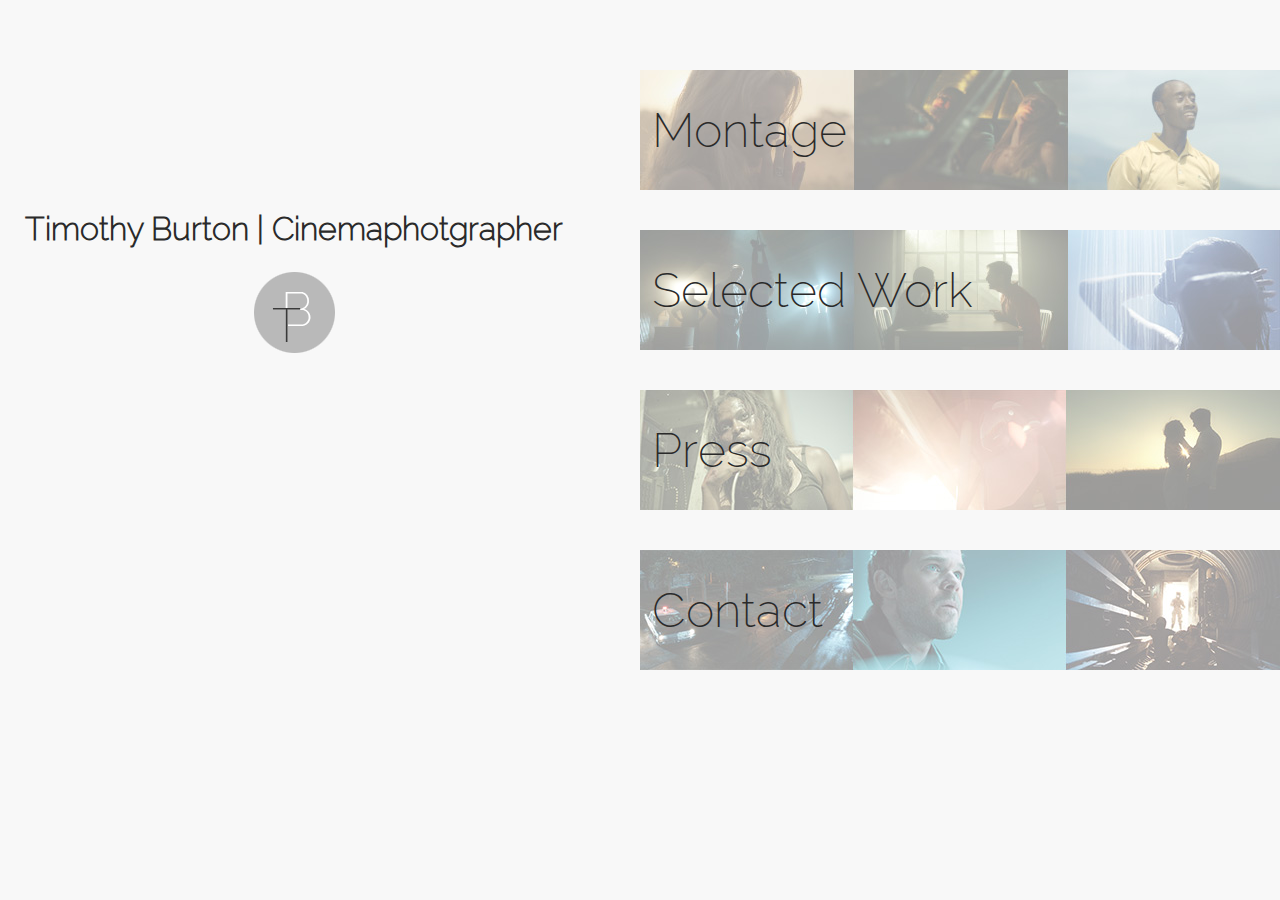
==== commit 06f5a87f: "refactored, cleaned up, real data" ====
--- a/index.html
+++ b/index.html
@@ -24,7 +24,7 @@
         <div class="site-container">
 <!--           <div class="mobile-style-inside"></div>
           <div class="mobile-style-outside"></div> -->
-          <div class="playback-view hidden">
+          <div class="playback-view">
               <div class="playback-video">
                 <div class="playback-details-ref">
                   <div class="video-title">Joe Dirt 34</div>
@@ -35,7 +35,7 @@
                 </div>
               </div>
           </div>
-            <div class="contact-view hidden">
+            <div class="contact-view">
                 <div class="contact-container">
                   <div class="contact-header">Contact</div>
                   <h4 class="representation">Representation</h4>
@@ -51,91 +51,146 @@
               </div>
             <div class="top-bar">
                 <div class="title-container">
-                    <h1 class="site-title">Timothy Burton <span class="orange">|</span> Cinemaphotgrapher</h1>
+                    <h1 class="site-title">Timothy Burton | Cinemaphotgrapher</h1>
+                    <div class="logo"><img src="./img/logo.png" /></div>
                 </div>
                 <div class="menu-container">
                     <!-- <div class="inner-menu-container"> -->
                         <!-- Add "homepage" class to this menu container and the CSS will change to display the menu as it should be on the homepage. Remove the "homepage" class and the menu will move to the top-right where it should be -->
                         <ul class="menu">
-                            <li><a id="montage" href="#">Montage</a></li>
-                            <li><a id="selected-work" href="#">Selected Work</a></li>
-                            <li><a id="press" href="#">Press</a></li>
-                            <li><a id="contact" href="#">Contact</a></li>
+                            <li id="li1"><a id="montage" href="#">Montage</a></li>
+                            <li id="li2"><a id="selected-work" href="#">Selected Work</a></li>
+                            <li id="li3"><a id="press" href="#">Press</a></li>
+                            <li id="li4"><a id="contact" href="#">Contact</a></li>
                         </ul>
                     <!-- </div> -->
                 </div>
             </div>
             <div class="content-container">
                 <div class="selected-work hidden">
-                    <a href="#">
-                      <img class="video-thumb" src="./img/mock/v1.jpg" />
+                    <a class="video-link" href="https://vimeo.com/158526957">
+                      <img class="video-thumb" src="./img/video-thumbs/q-b.jpg" />
+                        <div class="video-overlay">
+                        <div class="overlay-text-container">
+                          <p class="title-text">Quantum Break</p>
+                          <p class="details-text">Director: Ben Ketai / Producers: Amy Kim and Jaime Burke / Series / Shot on Alexa and Panavision Primo’s</p>
+                        </div>
+                      </div>
+                    </a>
+                    <a class="coming-soon" href="#">
+                      <img class="video-thumb" src="./img/video-thumbs/d-p.jpg" />
+                        <div class="video-overlay">
+                        <div class="overlay-text-container">
+                          <p class="title-text">Drunk Parents</p>
+                          <p class="details-text">Comedy Staring Alec Baldwin and Salma Hayek / Director: Fred Wolf / Producers:  Robert Ogden Barnum and Aaron Gilbert / Feature Film / Trailer Coming Soon</p>
+                        </div>
+                      </div>
+                    </a>
+                    <a class="video-link" href="https://vimeo.com/158520353">
+                      <img class="video-thumb" src="./img/video-thumbs/b.jpg" />
+                        <div class="video-overlay">
+                        <div class="overlay-text-container">
+                          <p class="title-text">Beneath</p>
+                          <p class="details-text">Director: Ben Ketai / Producers: Nick Phillips and Kelly Wagner / Shot on Alexa and Panavision Primo’s <br> Feature / Winner Best Cinematography at Screamfest</p>
+                        </div>
+                      </div>
+                    </a>
+                    <a class="video-link" href="https://vimeo.com/158536007">
+                      <img class="video-thumb" src="./img/video-thumbs/j-d2.jpg" />
+                        <div class="video-overlay">
+                        <div class="overlay-text-container">
+                          <p class="title-text">Joe Dirt 2</p>
+                          <p class="details-text">Director: Fred Wolf / Producers: Amy Kim and Jaime Burke / Shot on Red Epic and Panavision Ultra Speed’s / Feature</p>
+                        </div>
+                      </div>
+                    </a>
+                    <a class="video-link" href="https://vimeo.com/158537839">
+                      <img class="video-thumb" src="./img/video-thumbs/c.jpg" />
+                        <div class="video-overlay">
+                        <div class="overlay-text-container">
+                          <p class="title-text">Chosen</p>
+                          <p class="details-text">Director: Ben Ketai / Producers: Amy Kim and Jaime Burke / Shot on Alexa and Panavision Primo’s / Series</p>
+                        </div>
+                      </div>
+                    </a>
+                    <a class="video-link" href="https://vimeo.com/104157926">
+                      <img class="video-thumb" src="./img/video-thumbs/s.jpg" />
+                        <div class="video-overlay">
+                        <div class="overlay-text-container">
+                          <p class="title-text">Sequestered</p>
+                          <p class="details-text">Directors: Kevin Tancheron and Shawn Ku / Producers: Amy Kim and Jaime Burke / Shot on Red Dragon and Super Speeds / Series</p>
+                        </div>
+                      </div>
+                    </a>
+                    <a class="coming-soon" href="#">
+                      <img class="video-thumb" src="./img/video-thumbs/h-l.jpg" />
+                        <div class="video-overlay">
+                        <div class="overlay-text-container">
+                          <p class="title-text">Half Life</p>
+                          <p class="details-text">Director: Dagen Merrill / Producer: Jaime Burke / Shot on Red Epic and Master Primes / Feature</p>
+                        </div>
+                      </div>
+                    </a>
+                    <a class="video-link" href="https://vimeo.com/59457820">
+                      <img class="video-thumb" src="./img/video-thumbs/f-h.jpg" />
+                        <div class="video-overlay">
+                        <div class="overlay-text-container">
+                          <p class="title-text">Finding Harmony</p>
+                          <p class="details-text">Director: Dagen Merrill / Producers: Jason Vu, Jeffery Patterson and Barry Walker / Shot on Red Epic and Cooke S4’s / Feature</p>
+                        </div>
+                      </div>
+                    </a>
+                    <a class="video-link" href="https://vimeo.com/70301240">
+                      <img class="video-thumb" src="./img/video-thumbs/ps1.jpg" />
                         <div class="video-overlay">
                         <div class="overlay-text-container">
                           <p class="title-text">PetSmart</p>
-                          <p class="details-text">Director: Fred Wolf / Producer: Amy Kim / Commercial</p>
-                        </div>
-                      </div>
-                    </a>
-                    <a href="#">
-                      <img class="video-thumb" src="./img/mock/v2.jpg" />
+                          <p class="details-text">Director: Dagen Merrill / Producer: Cameron Trejo / Shot on Alexa and Zeiss Master Primes / Commercial</p>
+                        </div>
+                      </div>
+                    </a>
+                    <a class="video-link" href="https://vimeo.com/127884430">
+                      <img class="video-thumb" src="./img/video-thumbs/ps2.jpg" />
                         <div class="video-overlay">
                         <div class="overlay-text-container">
                           <p class="title-text">PetSmart</p>
-                          <p class="details-text">Director: Fred Wolf / Producer: Amy Kim / Commercial</p>
-                        </div>
-                      </div>
-                    </a>
-                    <a href="#">
-                      <img class="video-thumb" src="./img/mock/v2.jpg" />
-                        <div class="video-overlay">
-                        <div class="overlay-text-container">
-                          <p class="title-text">Pooop</p>
-                          <p class="details-text">Director: Fred Wolf / Producer: Amy Kim / Commercial</p>
-                        </div>
-                      </div>
-                    </a>
-                    <a href="#">
-                      <img class="video-thumb" src="./img/mock/v1.jpg" />
-                        <div class="video-overlay">
-                        <div class="overlay-text-container">
-                          <p class="title-text">PetSmart</p>
-                          <p class="details-text">Director: Fred Wolf / Producer: Amy Kim / Commercial</p>
-                        </div>
-                      </div>
-                    </a>
-                    <a href="#">
-                      <img class="video-thumb" src="./img/mock/v2.jpg" />
-                        <div class="video-overlay">
-                        <div class="overlay-text-container">
-                          <p class="title-text">PetSmart</p>
-                          <p class="details-text">Director: Fred Wolf / Producer: Amy Kim / Commercial</p>
-                        </div>
-                      </div>
-                    </a>
-                    <a href="#">
-                      <img class="video-thumb" src="./img/mock/v2.jpg" />
-                        <div class="video-overlay">
-                        <div class="overlay-text-container">
-                          <p class="title-text">PetSmart</p>
-                          <p class="details-text">Director: Fred Wolf / Producer: Amy Kim / Commercial</p>
+                          <p class="details-text">Director: Dagen Merrill / Producer: Cameron Trejo / Shot on Alexa and Zeiss Master Primes / Commercial</p>
+                        </div>
+                      </div>
+                    </a>
+                    <a class="video-link" href="https://vimeo.com/73008803">
+                      <img class="video-thumb" src="./img/video-thumbs/e-h.jpg" />
+                        <div class="video-overlay">
+                        <div class="overlay-text-container">
+                          <p class="title-text">eHarmony</p>
+                          <p class="details-text">Director: Bruce Del Castillo / Producer: Chris Jaros / Commercial</p>
+                        </div>
+                      </div>
+                    </a>
+                    <a class="video-link" href="https://vimeo.com/45411197">
+                      <img class="video-thumb" src="./img/video-thumbs/q.jpg" />
+                        <div class="video-overlay">
+                        <div class="overlay-text-container">
+                          <p class="title-text">Quiznos</p>
+                          <p class="details-text">Directors: Adam Forstadt and Paul Hogan / Commercial</p>
                         </div>
                       </div>
                     </a>
                 </div>
                 <div class="press-content hidden">
-                    <p class="bio">Short bio about dolor sit amet, consectetur adipisicing elit, sed do eiusmod tempor incididunt ut labore et dolore magna aliqua. Ut enim ad minim veniam, quis nostrud exercitation ullamco laboris nisi ut aliquip ex ea commodo consequat. Duis aute irure dolor in reprehenderit in voluptate velit esse cillum dolore eu fugiat nulla pariatur. Excepteur sint occaecat cupidatat non proident, sunt in culpa qui officia deserunt mollit anim id est laborum. Sed ut perspiciatis unde omnis iste natus error sit voluptatem accusantium doloremque laudantium, totam rem aperiam, eaque ipsa quae ab illo inventore veritatis et quasi architecto beatae vitae dicta sunt explicabo. Nemo enim ipsam voluptatem quia voluptas sit aspernatur aut odit aut fugit, sed quia consequuntur magni dolores eos qui ratione voluptatem sequi nesciunt. Neque porro quisquam est, qui dolorem ipsum quia dolor sit amet, consectetur, adipisci velit, sed quia non numquam eius modi tempora incidunt ut labore et dolore magnam aliquam quaerat voluptatem.</p>
+                    <p class="bio">After starting in Commercials and Music Videos Timothy A. Burton made an explosive transition into narrative projects including television shows Chosen and Sequestered for Sony, and Quantum Break for Microsoft. His feature film resume includes Beneath, for which he won Best Cinematography at Screamfest, and Joe Dirt 2: Beautiful Loser a Sony film. These, including the upcoming thriller Pet, garnered him the attention of Variety Magazines 2015 “Up Next” Cinematographers to watch. Tim rounded out 2015 with the independent film Big Bear starring Pablo Schreiber and Adam Brody and has just returned from New York where he completed principal photography for Drunk Parents starring Alec Baldwin, Salma Hayek and Will Ferrell and was directed by Fred Wolf.</p>
 
                     <div class="mentions">
-                      <a href="1">
-                        <img class="mention-thumb" src="./img/mock/m1.jpg" />
+                      <a target="_blank" href="http://variety.com/gallery/below-the-line-impact-report-2015/#!41/up-next-timothy-a-burton-cinematographer/">
+                        <img class="mention-thumb" src="./img/press/variety-press.jpg" />
                           <div class="mention-overlay">
                           <div class="mention-overlay-text-container">
-                            <p class="mention-title-text">Variety</p>
-                            <p class="mention-details-text">March 2016</p>
+                            <p class="mention-title-text">Variety <br> Up and Coming Cinematographer</p>
+                            <p class="mention-details-text">July 2015</p>
                           </div>
                         </div>
                       </a>
-                      <a href="2">
+                      <a href="#">
                         <img class="mention-thumb" src="./img/mock/m2.jpg" />
                           <div class="mention-overlay">
                           <div class="mention-overlay-text-container">
@@ -144,12 +199,12 @@
                           </div>
                         </div>
                       </a>
-                      <a href="3">
-                        <img class="mention-thumb" src="./img/mock/m3.jpg" />
+                      <a target="_blank" href="https://screamfestla.com/submissions/2013-screamfest-film-awards">
+                        <img class="mention-thumb" src="./img/press/screamfest.jpg" />
                           <div class="mention-overlay">
                           <div class="mention-overlay-text-container">
-                            <p class="mention-title-text">AC</p>
-                            <p class="mention-details-text">February 2016</p>
+                            <p class="mention-title-text">ScreamFest<br></p>
+                            <p class="mention-details-text">Best Cinematography <br>2013</p>
                           </div>
                         </div>
                       </a>
--- a/css/home.css
+++ b/css/home.css
@@ -28,8 +28,19 @@
   overflow-x:hidden;
 }
 
+body {
+  opacity: 0;
+  transition: opacity .5s ease-in-out;
+  -moz-transition: opacity .5s ease-in-out;
+  -webkit-transition: opacity .5s ease-in-out;
+}
+
 h1 {
   margin: 0;
+}
+
+.loaded {
+  opacity: 1;
 }
 
 .orange {
@@ -55,7 +66,7 @@
   overflow: hidden;
 }
 
-.homepage .site-container:before, .homepage .site-container:after {
+/*.homepage .site-container:before, .homepage .site-container:after {
   content: "";
   position: absolute;
 }
@@ -80,12 +91,26 @@
   z-index: 1;
   height: calc(100% - 6px);
   width: calc(100% - 6px);
-}
+}*/
 
 .homepage .top-bar {
   position: absolute;
   left: 0;
   z-index: 3;
+  font-family: RW-EL;
+}
+
+.homepage .logo {
+  width: 81px;
+  display: block;
+  position: fixed;
+  bottom: 50px;
+  left: 50%;
+  transform: translateX(-50%);
+}
+
+.logo {
+  display: none;
 }
 
 .top-bar {
@@ -98,8 +123,13 @@
   padding-top: 10px;
 }
 
+.homepage .site-title {
+  font-size: 32px;
+}
+
 .site-title {
   text-align: center;
+  text-align: -moz-center;
   font-size: 16px;
 }
 
@@ -127,13 +157,36 @@
 }
 
 .homepage .menu li {
-  margin: 0;
+  background-repeat: no-repeat;
+  background-position-x: 50%;
+  margin: 20px 0;
   display: inherit;
   font-size: 2.5em;
 }
 
-.current-page {
-  color: grey !important;
+.homepage .menu #li1 {
+  background-image: url('../img/homepage-backgrounds/1.jpg');
+}
+
+.homepage .menu #li1 a {
+  color: white;
+}
+
+.homepage .menu #li2 {
+  background-image: url('../img/homepage-backgrounds/2.jpg');
+}
+
+.homepage .menu #li3 {
+  background-image: url('../img/homepage-backgrounds/3.jpg');
+}
+
+.homepage .menu #li4 {
+  background-image: url('../img/homepage-backgrounds/4.jpg');
+}
+
+.menu li .current-page {
+  color: #F8F8F8;
+  background-color: rgba(42,42,42,1);
 }
 
 
@@ -178,6 +231,7 @@
   padding: 0;
   width: 100vw;
   text-align: center;
+  text-align: -moz-center;
 }
 
 .menu li {
@@ -192,6 +246,9 @@
 
 .menu li a {
   text-decoration: none;
+  padding: 7px;
+  background-color: rgba(42,42,42,0);
+  transition: all 0.2s ease;
 }
 
 .content-container {
@@ -204,6 +261,7 @@
 
 .press-content {
   text-align: -webkit-center;
+  text-align: -moz-center;
   padding-top: 0;
   width: 95%;
   font-size: 16px;
@@ -217,7 +275,8 @@
 
 .mention-thumb {
   position: relative;
-  margin-top: 70px;
+  margin-top: 90px;
+  width: 50%;
 }
 
 .mention-overlay {
@@ -252,6 +311,17 @@
   top:0;
   left:0;
   overflow: hidden;
+  opacity: 0;
+  visibility: hidden;
+  transition: opacity 0.5s, visibility 0s 0.5s;
+  -webkit-transition: opacity 0.5s, visibility 0s 0.5s;
+}
+
+.playback-view-active {
+  opacity: 1;
+  visibility: visible;
+  -webkit-transition: opacity 0.5s ease 0.01s;
+  transition: opacity 0.5s ease 0.01s;
 }
 
 .playback-video {
@@ -283,6 +353,10 @@
   width: 60%;
   height: 60%;
   transform: translate(-50%, -50%);
+  background-image: url(../img/loading.gif);
+  background-size: 10%;
+  background-position: center;
+  background-repeat: no-repeat;
 }
 
 .video-title {
@@ -291,6 +365,7 @@
   width: 100%;
   top: -65px;
   text-align: -webkit-center;
+  text-align: -moz-center;
   font-size: xx-large;
 }
 
@@ -299,6 +374,7 @@
   position: absolute;
   bottom: -55px;
   text-align: -webkit-center;
+  text-align: -moz-center;
   width: 100%;
 }
 
@@ -340,6 +416,17 @@
   top:0;
   left:0;
   overflow: hidden;
+  opacity: 0;
+  visibility: hidden;
+  transition: opacity 0.5s, visibility 0s 0.5s;
+  -webkit-transition: opacity 0.5s, visibility 0s 0.5s;
+}
+
+.contact-view-active {
+  opacity: 1;
+  visibility: visible;
+  -webkit-transition: opacity 0.5s ease 0.01s;
+  transition: opacity 0.5s ease 0.01s;
 }
 
 .contact-container {
@@ -355,6 +442,7 @@
   margin-top: -10px;
   padding-top: 20px;
   text-align: center;
+  text-align: -moz-center;
   font-size: x-large;
 }
 
@@ -404,7 +492,7 @@
   font-size: small;
 }
 
-@media (min-width: 900px) {
+@media (min-width: 1170px) {
 
   .homepage .site-container:before, .homepage .site-container:after {
   display: none;
@@ -462,6 +550,7 @@
     width: 100%;
     top: -65px;
     text-align: -webkit-center;
+    text-align: -moz-center;
     font-size: xx-large;
   }
 
@@ -471,6 +560,7 @@
     position: absolute;
     bottom: -55px;
     text-align: -webkit-center;
+    text-align: -moz-center;
     width: 100%;
   }
 
@@ -527,9 +617,14 @@
     color: #00afe1;
   }
 
+  .homepage .site-title {
+    font-size: 2.5vw;
+  }
+
   .site-title {
   font-family: RW-EL;
   text-align: inherit;
+  text-align: -moz-inherit;
   font-size: 26px;
   }
 
@@ -542,7 +637,22 @@
   .title-container {
     display: table-cell;
     vertical-align: middle;
-    padding-top: 0;
+    padding-top: 0px;
+  }
+
+  .homepage .title-container {
+    /*padding-left: 50px;*/
+    padding-top: 207px;
+    display: inline-block;
+  }
+
+  .homepage .logo {
+    display: block;
+    width: 81px;
+    margin: auto;
+    padding-top: 20px;
+    position: inherit;
+    transform: initial;
   }
 
   .menu-container {
@@ -551,18 +661,17 @@
   }
 
   .homepage .menu-container {
-    width: 28em;
-    top: 175px;
-    left: 50%;
-    transform: translateX(-50%);
-    position: absolute;
+    right: -25px;
+    left: initial;
+    top: 0;
+    transform: initial;
   }
 
   /* Below is the fancy stuff to make the gradient work on everything but iOS Safari and IE8.
   Must Depreciate gracefully with solid border.
   !!!!! */
 
-  .homepage .menu-container:before, .homepage .menu-container:after {
+/*  .homepage .menu-container:before, .homepage .menu-container:after {
     display: inherit;
     content: "";
     position: absolute;
@@ -584,7 +693,7 @@
     right: 0;
     background: #f8f8f8;
     z-index: -1;
-  }
+  }*/
 
   /*.homepage .inner-menu-container {
     background-color: white;
@@ -602,17 +711,60 @@
     border-color: linear-gradient(left,  #ff6200 0%, #00afe1 100%) #00afe1 linear-gradient(left,  #ff6200 0%, #00afe1 100%) #ff6200;*/
 
   .homepage .menu {
-    text-align: center;
+    text-align: left;
+    text-align: -moz-left;
     padding: 30px 0;
     margin: 0;
-    line-height: 1.6;
+    line-height: 1.5;
   }
 
   .homepage .menu li {
-    margin: 0;
-    display: inherit;
+    margin: 40px 0;
+    display: table;
     font-size: 3em;
-  }
+    line-height: initial;
+    padding: 5px 5px;
+    transition: all 0.5s;
+    width: 640px;
+    height: 120px;
+    box-sizing: border-box;
+    background-repeat: no-repeat;
+  }
+
+  .homepage .menu #li1 {
+    background-image: url('../img/homepage-backgrounds/1.jpg');
+  }
+
+  .homepage .menu #li1 a {
+  color: #2a2a2a;
+  }
+
+  .homepage .menu #li2 {
+    background-image: url('../img/homepage-backgrounds/2.jpg');
+  }
+
+  .homepage .menu #li3 {
+    background-image: url('../img/homepage-backgrounds/3.jpg');
+  }
+
+  .homepage .menu #li4 {
+    background-image: url('../img/homepage-backgrounds/4.jpg');
+  }
+
+  .homepage .menu li a {
+    transition: all 0.5s;
+    display: table-cell;
+    vertical-align: middle;
+  }
+
+  .homepage .menu li:hover {
+    border-bottom: none;
+  }
+
+  .logo {
+    display: none;
+  }
+
 
   .menu {
     padding: 14px 0;
@@ -629,9 +781,7 @@
     border-bottom: thin solid #00afe1;
   }
 
-  .homepage  .menu-container li:hover {
-    border-bottom: none;
-  }
+
 
   .content-container {
     padding-top: 0;
@@ -648,12 +798,17 @@
   }
 
   .selected-work a {
-    max-width: 50%;
-    width: calc(50% - 4px);
+    max-width: 33%;
+    width: 33%;
     position: relative;
     transition: all 0.5s;
     box-sizing: border-box;
-    margin: 0 2px 4px 2px;
+    margin: 0 0 6px 0;
+  }
+
+  .coming-soon {
+    cursor: not-allowed;
+
   }
 
   .video-thumb {
@@ -687,6 +842,9 @@
     top: 50%;
     transform: translateY(-50%);
     text-align: center;
+    text-align: -moz-center;
+    padding: 10px;
+    box-sizing: border-box;
   }
 
   .video-overlay:hover {
@@ -694,7 +852,11 @@
   }
 
   .title-text {
-    font-size: 30px;
+    font-size: 28px;
+  }
+
+  .details-text {
+    font-size: 13px;
   }
 
   .press-content {
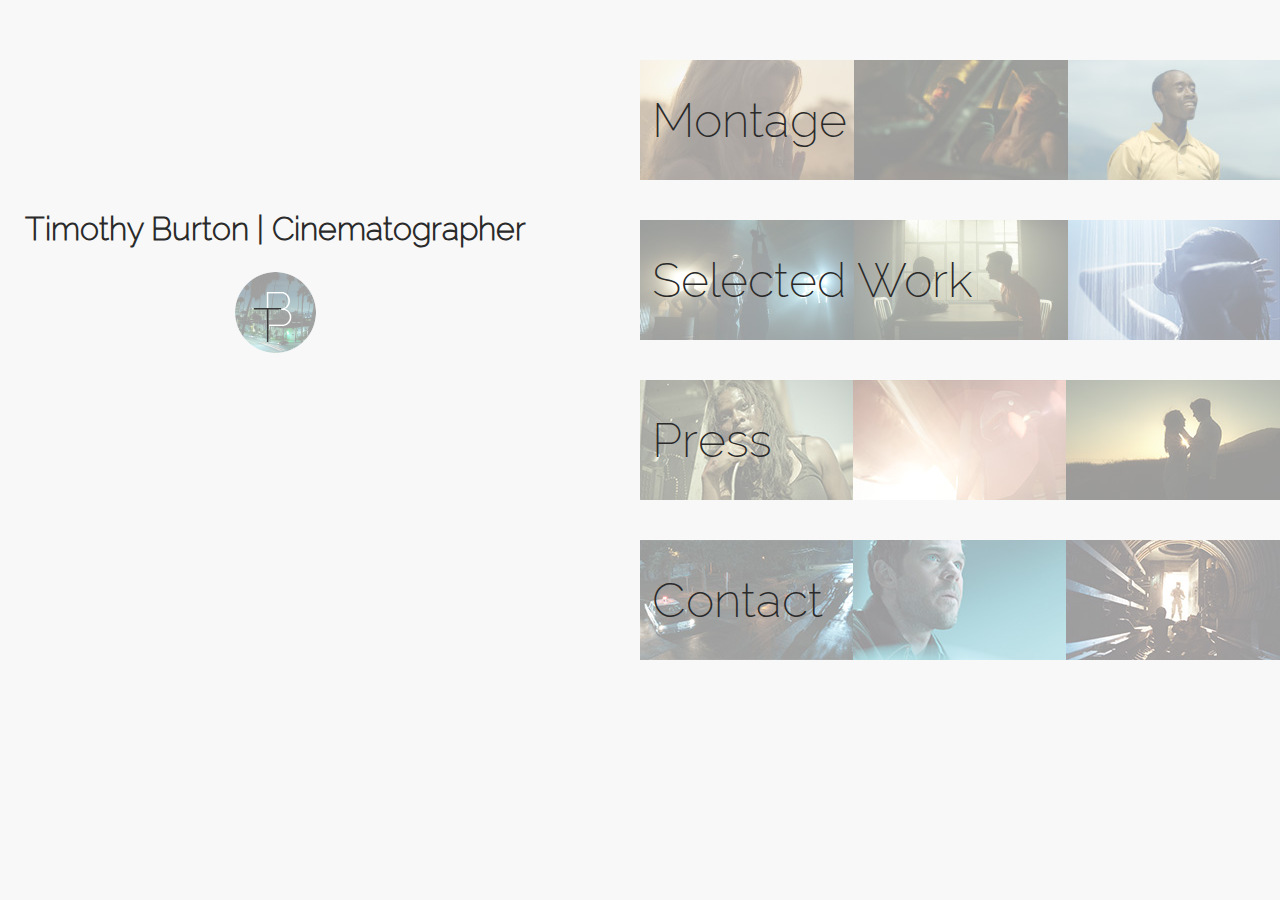
==== commit 0b6e5f29: "latest changes from the test server" ====
--- a/index.html
+++ b/index.html
@@ -3,7 +3,11 @@
     <head>
         <meta charset="utf-8">
         <meta http-equiv="x-ua-compatible" content="ie=edge">
-        <title></title>
+
+        <meta property="og:title"   content="Timothy Burton Cinematographer" />
+        <meta property="og:description" content="Timothy Burton works in Los Angeles, California." />
+        <!-- <meta property="og:image"   content="/img/icons/Facebook_Teaser_MT.jpg" /> -->
+        <title>Timothy Burton Cinematographer</title>
         <meta name="description" content="">
         <meta name="viewport" content="width=device-width, initial-scale=1">
 
@@ -19,49 +23,56 @@
         <!--[if lt IE 8]>
             <p class="browserupgrade">You are using an <strong>outdated</strong> browser. Please <a href="http://browsehappy.com/">upgrade your browser</a> to improve your experience.</p>
         <![endif]-->
-
-        <!-- Add your site or application content here -->
         <div class="site-container">
-<!--           <div class="mobile-style-inside"></div>
-          <div class="mobile-style-outside"></div> -->
-          <div class="playback-view">
-              <div class="playback-video">
-                <div class="playback-details-ref">
-                  <div class="video-title">Joe Dirt 34</div>
-                  <p class="video-close-button">X</p>
-                  <iframe src="https://player.vimeo.com/video/101964162?portrait=0&title=0&badge=0&byline=0&color=ff6200" width="1000px" height="600px" frameborder="0" webkitallowfullscreen mozallowfullscreen allowfullscreen>
-                  </iframe>
-                  <p class="video-details">Director: Fred Wolf / Producer: Amy Kim / Commercial</p>
-                </div>
+          <div class="lightbox-view">
+            <div class="playback-video">
+              <div class="playback-details-ref">
+                <div class="video-title"></div>
+                <p class="video-close-button">X</p>
+                <iframe src="" width="1000px" height="600px" frameborder="0" >
+                </iframe>
+                <p class="video-details"></p>
               </div>
+            </div> <!-- End Playback Video -->
+
+            <div class="contact-container">
+              <div class="contact-header">Contact</div>
+              <h4 class="representation">Representation</h4>
+              <p class="details">Innovative Artists</p>
+              <p class="details">1505 10th St, Santa Monica, CA 90401</p>
+              <h5>Features/TV</h5>
+              <p class="details">Jason Garber</p>
+              <p class="details">Jason.garber@iala.com</p>
+              <p class="details" id="phone-number">310-656-5153</p>
+              <p class="details">Cecilia Banck</p>
+              <p class="details">cecicila.banck@iala.com</p>
+              <p class="details" id="phone-number">310-656-5186</p>
+              <h5>Commercials</h5>
+              <p class="details">Robbyn Foxx</p>
+              <p class="details">robbyn.fox@iala.com</p>
+              <p class="details" id="phone-number">310-656-5183</p>
+              <h4 class="personal">Personal</h4>
+              <p class="personal details">tim@t-burton.com</p>
+              <p class="contact-close-button">X</p>
+              <div class="contact-logo"><img src="./img/logo_bg2.png" /></div>
+            </div> <!-- End Contact Container  -->
           </div>
-            <div class="contact-view">
-                <div class="contact-container">
-                  <div class="contact-header">Contact</div>
-                  <h4 class="representation">Representation</h4>
-                  <p class="details">Innovative Artists</p>
-                  <p class="details">1505 10th St, Santa Monica, CA 90401</p>
-                  <p class="details" id="phone-number">310-656-5153</p>
-                  <p class="details">Jason Garber - Film & Television</p>
-                  <p class="details">Jason.garber@iala.com</p>
-                  <h4 class="personal">Personal</h4>
-                  <p class="personal details">tim@t-burton.com</p>
-                  <p class="contact-close-button">X</p>
-                </div>
-              </div>
+<!--             <div class="contact-view">
+
+              </div> -->
             <div class="top-bar">
                 <div class="title-container">
-                    <h1 class="site-title">Timothy Burton | Cinemaphotgrapher</h1>
-                    <div class="logo"><img src="./img/logo.png" /></div>
+                    <h1 class="site-title">Timothy Burton | Cinematographer</h1>
+                    <div class="logo"><img src="./img/logo_bg2.png" /></div>
                 </div>
                 <div class="menu-container">
                     <!-- <div class="inner-menu-container"> -->
                         <!-- Add "homepage" class to this menu container and the CSS will change to display the menu as it should be on the homepage. Remove the "homepage" class and the menu will move to the top-right where it should be -->
                         <ul class="menu">
-                            <li id="li1"><a id="montage" href="#">Montage</a></li>
-                            <li id="li2"><a id="selected-work" href="#">Selected Work</a></li>
-                            <li id="li3"><a id="press" href="#">Press</a></li>
-                            <li id="li4"><a id="contact" href="#">Contact</a></li>
+                            <li id="li1"><a id="montage" href="">Montage</a></li>
+                            <li id="li2"><a id="selected-work" href="/">Selected Work</a></li>
+                            <li id="li3"><a id="press" href="">Press</a></li>
+                            <li id="li4"><a id="contact" href="">Contact</a></li>
                         </ul>
                     <!-- </div> -->
                 </div>
@@ -77,12 +88,30 @@
                         </div>
                       </div>
                     </a>
-                    <a class="coming-soon" href="#">
+                    <a class="review-link" href="http://www.imdb.com/title/tt5037840/" target="_blank">
                       <img class="video-thumb" src="./img/video-thumbs/d-p.jpg" />
                         <div class="video-overlay">
                         <div class="overlay-text-container">
                           <p class="title-text">Drunk Parents</p>
-                          <p class="details-text">Comedy Staring Alec Baldwin and Salma Hayek / Director: Fred Wolf / Producers:  Robert Ogden Barnum and Aaron Gilbert / Feature Film / Trailer Coming Soon</p>
+                          <p class="details-text"><span class="trailer">Trailer Coming Soon</span>Comedy Staring Alec Baldwin and Salma Hayek / Director: Fred Wolf / Producers:  Robert Ogden Barnum and Aaron Gilbert / Shot on Amira and Panavision Primo's / Feature </p>
+                        </div>
+                      </div>
+                    </a>
+                    <a class="review-link" href="http://www.indiewire.com/article/pet-movie-poster-sxsw-2016-horror-dominic-monaghan-20160314" target="_blank">
+                      <img class="video-thumb" src="./img/video-thumbs/p.jpg" />
+                        <div class="video-overlay">
+                        <div class="overlay-text-container">
+                          <p class="title-text">Pet</p>
+                          <p class="details-text"><span class="trailer">Trailer Coming Soon</span>Director: Carles Torrens / Producers:  Kelly Wagner and Nick Phillips <br> Starring: Dominic Monaghan and Ksenia Solo / Shot on Alexa and Panavision Primo’s <br> Feature / Official Selection to SXSW 2016 </p>
+                        </div>
+                      </div>
+                    </a>
+                    <a class="review-link" href="http://deadline.com/2015/12/human-people-adds-michael-cera-abbi-jacobson-tavi-gevinson-big-bear-wraps-with-cast-announced-1201651829/" target="_blank">
+                      <img class="video-thumb" src="./img/video-thumbs/b-b.jpg" />
+                        <div class="video-overlay">
+                        <div class="overlay-text-container">
+                          <p class="title-text">Big Bear</p>
+                          <p class="details-text">Writer & Director: Joey Kern / Producers: Luke Edwards, Brandon Evans, Brett Forbes and Patrick Rizzotti / Starring: Pablo Schreiber, Adam Brody, Tyler Sabine and Zachary Knighton <br> Shot on Red Dragon and Zeiss Super Speeds / Feature </p>
                         </div>
                       </div>
                     </a>
@@ -122,11 +151,11 @@
                         </div>
                       </div>
                     </a>
-                    <a class="coming-soon" href="#">
+                    <a class="video-link" href="https://vimeo.com/158868416">
                       <img class="video-thumb" src="./img/video-thumbs/h-l.jpg" />
                         <div class="video-overlay">
                         <div class="overlay-text-container">
-                          <p class="title-text">Half Life</p>
+                          <p class="title-text">Half-Life</p>
                           <p class="details-text">Director: Dagen Merrill / Producer: Jaime Burke / Shot on Red Epic and Master Primes / Feature</p>
                         </div>
                       </div>
@@ -140,6 +169,15 @@
                         </div>
                       </div>
                     </a>
+                    <a class="video-link" href="https://vimeo.com/158870130">
+                      <img class="video-thumb" src="./img/video-thumbs/h-a-y.jpg" />
+                        <div class="video-overlay">
+                        <div class="overlay-text-container">
+                          <p class="title-text">Hi How Are You Daniel Johnston</p>
+                          <p class="details-text">Director: Gabriel Sunday / Producer: Erica Sterne / Feature / 2016 SLAMDANCE Film Festival - Jury Special Mention</p>
+                        </div>
+                      </div>
+                    </a>
                     <a class="video-link" href="https://vimeo.com/70301240">
                       <img class="video-thumb" src="./img/video-thumbs/ps1.jpg" />
                         <div class="video-overlay">
@@ -158,60 +196,62 @@
                         </div>
                       </div>
                     </a>
-                    <a class="video-link" href="https://vimeo.com/73008803">
-                      <img class="video-thumb" src="./img/video-thumbs/e-h.jpg" />
-                        <div class="video-overlay">
-                        <div class="overlay-text-container">
-                          <p class="title-text">eHarmony</p>
-                          <p class="details-text">Director: Bruce Del Castillo / Producer: Chris Jaros / Commercial</p>
-                        </div>
-                      </div>
-                    </a>
-                    <a class="video-link" href="https://vimeo.com/45411197">
-                      <img class="video-thumb" src="./img/video-thumbs/q.jpg" />
-                        <div class="video-overlay">
-                        <div class="overlay-text-container">
-                          <p class="title-text">Quiznos</p>
-                          <p class="details-text">Directors: Adam Forstadt and Paul Hogan / Commercial</p>
+                    <a class="video-link" href="https://vimeo.com/29181053">
+                      <img class="video-thumb" src="./img/video-thumbs/l-b.jpg" />
+                        <div class="video-overlay">
+                        <div class="overlay-text-container">
+                          <p class="title-text">Limp Bizkit - Gold Cobra</p>
+                          <p class="details-text">Director: Fred Durst / Producer: Chris Jaros / Music Video</p>
+                        </div>
+                      </div>
+                    </a>
+                    <a class="video-link" href="https://vimeo.com/28650403">
+                      <img class="video-thumb" src="./img/video-thumbs/50.jpg" />
+                        <div class="video-overlay">
+                        <div class="overlay-text-container">
+                          <p class="title-text">Hot Rod - Hot Girl</p>
+                          <p class="details-text">Director: Donlee Brussel / Producer: Chris Jaros / Music Video</p>
                         </div>
                       </div>
                     </a>
                 </div>
                 <div class="press-content hidden">
-                    <p class="bio">After starting in Commercials and Music Videos Timothy A. Burton made an explosive transition into narrative projects including television shows Chosen and Sequestered for Sony, and Quantum Break for Microsoft. His feature film resume includes Beneath, for which he won Best Cinematography at Screamfest, and Joe Dirt 2: Beautiful Loser a Sony film. These, including the upcoming thriller Pet, garnered him the attention of Variety Magazines 2015 “Up Next” Cinematographers to watch. Tim rounded out 2015 with the independent film Big Bear starring Pablo Schreiber and Adam Brody and has just returned from New York where he completed principal photography for Drunk Parents starring Alec Baldwin, Salma Hayek and Will Ferrell and was directed by Fred Wolf.</p>
-
-                    <div class="mentions">
-                      <a target="_blank" href="http://variety.com/gallery/below-the-line-impact-report-2015/#!41/up-next-timothy-a-burton-cinematographer/">
-                        <img class="mention-thumb" src="./img/press/variety-press.jpg" />
-                          <div class="mention-overlay">
-                          <div class="mention-overlay-text-container">
-                            <p class="mention-title-text">Variety <br> Up and Coming Cinematographer</p>
-                            <p class="mention-details-text">July 2015</p>
-                          </div>
-                        </div>
-                      </a>
-                      <a href="#">
-                        <img class="mention-thumb" src="./img/mock/m2.jpg" />
-                          <div class="mention-overlay">
-                          <div class="mention-overlay-text-container">
-                            <p class="mention-title-text">ICG</p>
-                            <p class="mention-details-text">January 2016</p>
-                          </div>
-                        </div>
-                      </a>
-                      <a target="_blank" href="https://screamfestla.com/submissions/2013-screamfest-film-awards">
-                        <img class="mention-thumb" src="./img/press/screamfest.jpg" />
-                          <div class="mention-overlay">
-                          <div class="mention-overlay-text-container">
-                            <p class="mention-title-text">ScreamFest<br></p>
-                            <p class="mention-details-text">Best Cinematography <br>2013</p>
-                          </div>
-                        </div>
-                      </a>
+                  <a target="_blank" href="http://www.imdb.com/name/nm2173066/?ref_=fn_al_nm_2">
+                    <div class="press-hero">
                     </div>
-                </div>
+                  </a>
+                  <p class="bio">After starting in Commercials and Music Videos Timothy A. Burton made an explosive transition into narrative projects including television shows Chosen and Sequestered for Sony, and Quantum Break for Microsoft. His feature film resume includes Beneath, for which he won Best Cinematography at Screamfest, and Joe Dirt 2: Beautiful Loser a Sony film. These, including the upcoming thriller Pet, garnered him the attention of Variety Magazines 2015 “Up Next” Cinematographers to watch. Tim rounded out 2015 with the independent film Big Bear starring Pablo Schreiber and Adam Brody and has just returned from New York where he completed principal photography for Drunk Parents starring Alec Baldwin, Salma Hayek and Will Ferrell and was directed by Fred Wolf.</p>
+                  <div class="mentions">
+                    <a class="screencap-link" target="_blank" href="http://variety.com/gallery/below-the-line-impact-report-2015/#!41/up-next-timothy-a-burton-cinematographer/">
+                      <img class="mention-thumb" src="./img/press/variety-press.jpg" />
+                        <div class="mention-overlay">
+                        <div class="mention-overlay-text-container">
+                          <p class="mention-title-text">Variety <br> Up Next Cinematographer</p>
+                          <p class="mention-details-text">July 2015</p>
+                        </div>
+                      </div>
+                    </a>
+                    <a target="_blank" href="https://screamfestla.com/submissions/2013-screamfest-film-awards">
+                      <img class="mention-thumb" src="./img/press/screamfest.jpg" />
+                        <div class="mention-overlay">
+                        <div class="mention-overlay-text-container">
+                          <p class="mention-title-text">ScreamFest<br></p>
+                          <p class="mention-details-text">Best Cinematography <br>2013</p>
+                        </div>
+                      </div>
+                    </a>
+                  </div>
+                  <div class="press-screencap">
+                    <img src="./img/press/variety-screencap.jpg" />
+                    <p class="screencap-close-button">X</p>
+                  </div>
+                </div>
+            </div>
+            <div class="footer">
+              <p>© Timothy Burton | Cinematographer 2016 All Rights Reserved</p>
             </div>
         </div>
+
 
         <script src="https://code.jquery.com/jquery-1.12.0.min.js"></script>
         <script>window.jQuery || document.write('<script src="js/vendor/jquery-1.12.0.min.js"><\/script>')</script>
--- a/css/home.css
+++ b/css/home.css
@@ -30,13 +30,20 @@
 
 body {
   opacity: 0;
-  transition: opacity .5s ease-in-out;
-  -moz-transition: opacity .5s ease-in-out;
-  -webkit-transition: opacity .5s ease-in-out;
+  transition: opacity .5s ease-in-out 1s;
+  -moz-transition: opacity .5s ease-in-out 1s;
+  -webkit-transition: opacity .5s ease-in-out 1s;
 }
 
 h1 {
   margin: 0;
+}
+
+h5 {
+  margin: 5px 0;
+  font-family: RW-SB;
+  padding-left: 22px;
+  font-size: 0.9em;
 }
 
 .loaded {
@@ -128,6 +135,7 @@
 }
 
 .site-title {
+  cursor: pointer;
   text-align: center;
   text-align: -moz-center;
   font-size: 16px;
@@ -135,9 +143,9 @@
 
 .homepage .menu-container {
   position: absolute;
-  top: 50%;
+  top: 62px;
   left: 50%;
-  transform: translate(-50%, 25%);
+  transform: translateX(-50%);
 }
 
 .homepage .menu-container:before, .homepage .menu-container:after {
@@ -207,6 +215,10 @@
   transition: all 0.5s;
   box-sizing: border-box;
   margin: 0 2px 8px 2px;
+}
+
+.coming-soon {
+  cursor: not-allowed;
 }
 
 /*.selected-work a {
@@ -262,20 +274,30 @@
 .press-content {
   text-align: -webkit-center;
   text-align: -moz-center;
-  padding-top: 0;
+  padding: 0 0 30px 0;
   width: 95%;
   font-size: 16px;
   margin: auto;
 }
 
+.press-hero {
+  width: 85%;
+  padding-top: 30.40998%;
+  height: 0;
+  background-image: url('../img/press/press-hero.jpg');
+  background-position: center;
+  background-size: contain;
+  background-repeat: no-repeat;
+}
+
 .bio {
-  margin: 0;
+  margin: 20px 0 -70px 0;
   padding-bottom: 12px;
 }
 
 .mention-thumb {
   position: relative;
-  margin-top: 90px;
+  margin-top: 120px;
   width: 50%;
 }
 
@@ -297,12 +319,59 @@
   margin: 5px 0 0 0;
 }
 
+.press-screencap {
+  background-color: white;
+  position: fixed;
+  width: 96%;
+  z-index: 34;
+  left: 50%;
+  top: 50%;
+  transform: translate(-50%, -50%);
+  visibility: hidden;
+  opacity: 0;
+}
+
+.press-screencap img {
+  width: auto;
+  padding: 50px 0;
+}
+
+.screencap-close-button {
+  cursor: pointer;
+  position: absolute;
+  padding: 0;
+  margin: 0;
+  top: 7px;
+  right: 10px;
+  font-size: larger;
+  transition: all 0.5s;
+}
+
+.screencap-close-button:hover {
+  color: #00afe1;
+}
+
+.press-screencap.on {
+  opacity: 1;
+  visibility: visible;
+  -webkit-transition: opacity 0.5s ease 0.01s;
+  transition: opacity 0.5s ease 0.01s;
+}
+
 .playback-video {
+  position: relative;
+  padding-bottom: 56.25%;
   top: 45%;
+  height: 0;
   transform: translateY(-50%);
-}
-
-.playback-view {
+  visibility: hidden;
+}
+
+.playback-video.on {
+  visibility: visible;
+}
+
+.lightbox-view {
   background: rgba(0, 0, 0, 0.90);
   position: fixed;
   z-index: 34;
@@ -317,7 +386,7 @@
   -webkit-transition: opacity 0.5s, visibility 0s 0.5s;
 }
 
-.playback-view-active {
+.lightbox-view.on {
   opacity: 1;
   visibility: visible;
   -webkit-transition: opacity 0.5s ease 0.01s;
@@ -325,9 +394,7 @@
 }
 
 .playback-video {
-  position: relative;
-  padding-bottom: 56.25%;
-  height: 0;
+
 }
 
 .video-close-button {
@@ -431,11 +498,16 @@
 
 .contact-container {
   background-color: white;
-  width: 44%;
-  top: 120px;
+  top: 50%;
   left: 50%;
   position: absolute;
-  transform: translateX(-50%);
+  transform: translate(-50%, -50%);
+  width: 95%;
+  visibility: hidden;
+}
+
+.contact-container.on {
+  visibility: visible;
 }
 
 .contact-header {
@@ -456,13 +528,14 @@
 }
 
 #phone-number {
-  padding-top: 15px;
+  padding-bottom: 15px;
 }
 
 .contact-container h4 {
   padding-left: 22px;
   margin-bottom: 10px;
   font-family: RW-SB;
+  margin-top: 0;
 }
 
 .contact-close-button {
@@ -480,16 +553,60 @@
   color: #00afe1;
 }
 
-.contact-container {
-  width: 95%;
-}
-
 .contact-header, .contact-close-button {
   font-size: larger;
 }
 
 .contact-container h4, .contact-container .details {
   font-size: small;
+}
+
+.contact-logo {
+  position: absolute;
+  bottom: 10px;
+  right: -22px;
+}
+
+.contact-logo img {
+  width: 60%;
+}
+
+.footer {
+  font-size: 12px;
+}
+
+.homepage .footer {
+  display: none;
+}
+
+.social-media {
+  margin: 10px 0;
+  list-style: none;
+  padding: 0;
+}
+
+.social-media li {
+  display: inline;
+}
+
+@media (max-width: 1145px) {
+  .press-screencap img {
+    width: 100%;
+  }
+}
+
+@media (max-width: 502px) {
+  .homepage .site-title {
+    font-size: 19px;
+  }
+
+  .homepage .menu-container {
+    top: 12px;
+  }
+
+  .homepage .logo {
+    bottom: 6px;
+  }
 }
 
 @media (min-width: 1170px) {
@@ -558,7 +675,7 @@
     color: white;
     font-size: 16px;
     position: absolute;
-    bottom: -55px;
+    bottom: -65px;
     text-align: -webkit-center;
     text-align: -moz-center;
     width: 100%;
@@ -585,11 +702,8 @@
   }
 
   .contact-container {
-    background-color: white;
     width: 44%;
     top: 120px;
-    left: 50%;
-    position: absolute;
     transform: translateX(-50%);
   }
 
@@ -605,9 +719,9 @@
     padding-bottom: 20px;
   }
 
-  #phone-number {
+/*  #phone-number {
     padding-top: 15px;
-  }
+  }*/
 
   .contact-close-button {
     font-size: xx-large;
@@ -617,11 +731,24 @@
     color: #00afe1;
   }
 
+  .contact-logo {
+    right: 10px;
+  }
+
+  .contact-logo img {
+    width: auto;
+  }
+
   .homepage .site-title {
     font-size: 2.5vw;
+    cursor: default;
   }
 
   .site-title {
+  cursor: pointer;
+  z-index: 1;
+  position: relative;
+  display: inline-block;
   font-family: RW-EL;
   text-align: inherit;
   text-align: -moz-inherit;
@@ -666,49 +793,6 @@
     top: 0;
     transform: initial;
   }
-
-  /* Below is the fancy stuff to make the gradient work on everything but iOS Safari and IE8.
-  Must Depreciate gracefully with solid border.
-  !!!!! */
-
-/*  .homepage .menu-container:before, .homepage .menu-container:after {
-    display: inherit;
-    content: "";
-    position: absolute;
-  }
-  .homepage .menu-container:before {
-    top: -3px;
-    left: -3px;
-    right: -3px;
-    bottom: -3px;
-    background-image: -webkit-gradient(left,  #ff6200 0%, #00afe1 100%);
-    background-image: -webkit-linear-gradient(left,  #ff6200 0%, #00afe1 100%);
-    background-image: -moz-linear-gradient(left,  #ff6200 0%, #00afe1 100%);
-    z-index: -2;
-  }
-  .homepage .menu-container:after {
-    top: 0;
-    left: 0;
-    bottom: 0;
-    right: 0;
-    background: #f8f8f8;
-    z-index: -1;
-  }*/
-
-  /*.homepage .inner-menu-container {
-    background-color: white;
-    position: absolute;
-    top: 170px;
-    right: 50%;
-    transform: translateX(50%);
-  }*/
-
-
-  /*  border-color: -moz-linear-gradient(left,  #ff6200 0%, #00afe1 100%) #00afe1 -moz-linear-gradient(left,  #ff6200 0%, #00afe1 100%) #ff6200;
-
-    border-color: -webkit-linear-gradient(left,  #ff6200 0%, #00afe1 100%) #00afe1 -webkit-linear-gradient(left,  #ff6200 0%, #00afe1 100%) #ff6200;
-
-    border-color: linear-gradient(left,  #ff6200 0%, #00afe1 100%) #00afe1 linear-gradient(left,  #ff6200 0%, #00afe1 100%) #ff6200;*/
 
   .homepage .menu {
     text-align: left;
@@ -726,30 +810,20 @@
     padding: 5px 5px;
     transition: all 0.5s;
     width: 640px;
-    height: 120px;
+    height: 14vh;
+    max-height: 120px;
     box-sizing: border-box;
     background-repeat: no-repeat;
   }
 
   .homepage .menu #li1 {
-    background-image: url('../img/homepage-backgrounds/1.jpg');
+    margin-top: 30px;
   }
 
   .homepage .menu #li1 a {
-  color: #2a2a2a;
-  }
-
-  .homepage .menu #li2 {
-    background-image: url('../img/homepage-backgrounds/2.jpg');
-  }
-
-  .homepage .menu #li3 {
-    background-image: url('../img/homepage-backgrounds/3.jpg');
-  }
-
-  .homepage .menu #li4 {
-    background-image: url('../img/homepage-backgrounds/4.jpg');
-  }
+    color: #2a2a2a;
+  }
+
 
   .homepage .menu li a {
     transition: all 0.5s;
@@ -765,7 +839,6 @@
     display: none;
   }
 
-
   .menu {
     padding: 14px 0;
     width: inherit;
@@ -781,13 +854,12 @@
     border-bottom: thin solid #00afe1;
   }
 
-
-
   .content-container {
     padding-top: 0;
   }
 
   .selected-work {
+    padding-top: 10px;
     display: flex;
     flex-direction: row;
     flex-wrap: wrap;
@@ -855,13 +927,43 @@
     font-size: 28px;
   }
 
+  .coming-soon .title-text {
+    margin-bottom: 10px;
+  }
+
+  .coming-soon .trailer {
+    display: block;
+    margin-bottom: 30px;
+  }
+
+  .review-link .trailer {
+    display: block;
+    margin-bottom: 30px;
+  }
+
+  .review-link .title-text {
+    margin-bottom: 10px;
+  }
+
   .details-text {
     font-size: 13px;
   }
 
   .press-content {
     font-size: 18px;
-    padding-top: 50px;
+    width: 100%;
+  }
+
+  .press-screencap img {
+    width: auto;
+  }
+
+  .press-screencap {
+    min-width: 760px;
+  }
+
+  .bio {
+    margin: 20px 0;
     width: 80%;
   }
 
@@ -872,16 +974,16 @@
     justify-content: space-between;
     align-content: center;
     height: 100%;
-    max-width: 100%;
+    max-width: 80%;
   }
 
   .mentions a {
-    max-width: 33%;
-    width: calc(33% - 4px);
+    max-width: 50%;
+    width: 40%;
     position: relative;
     transition: all 0.5s;
     box-sizing: border-box;
-    margin: 0 2px 4px 2px;
+    margin: 0 40px 4px 40px;
   }
 
   .mention-thumb {
